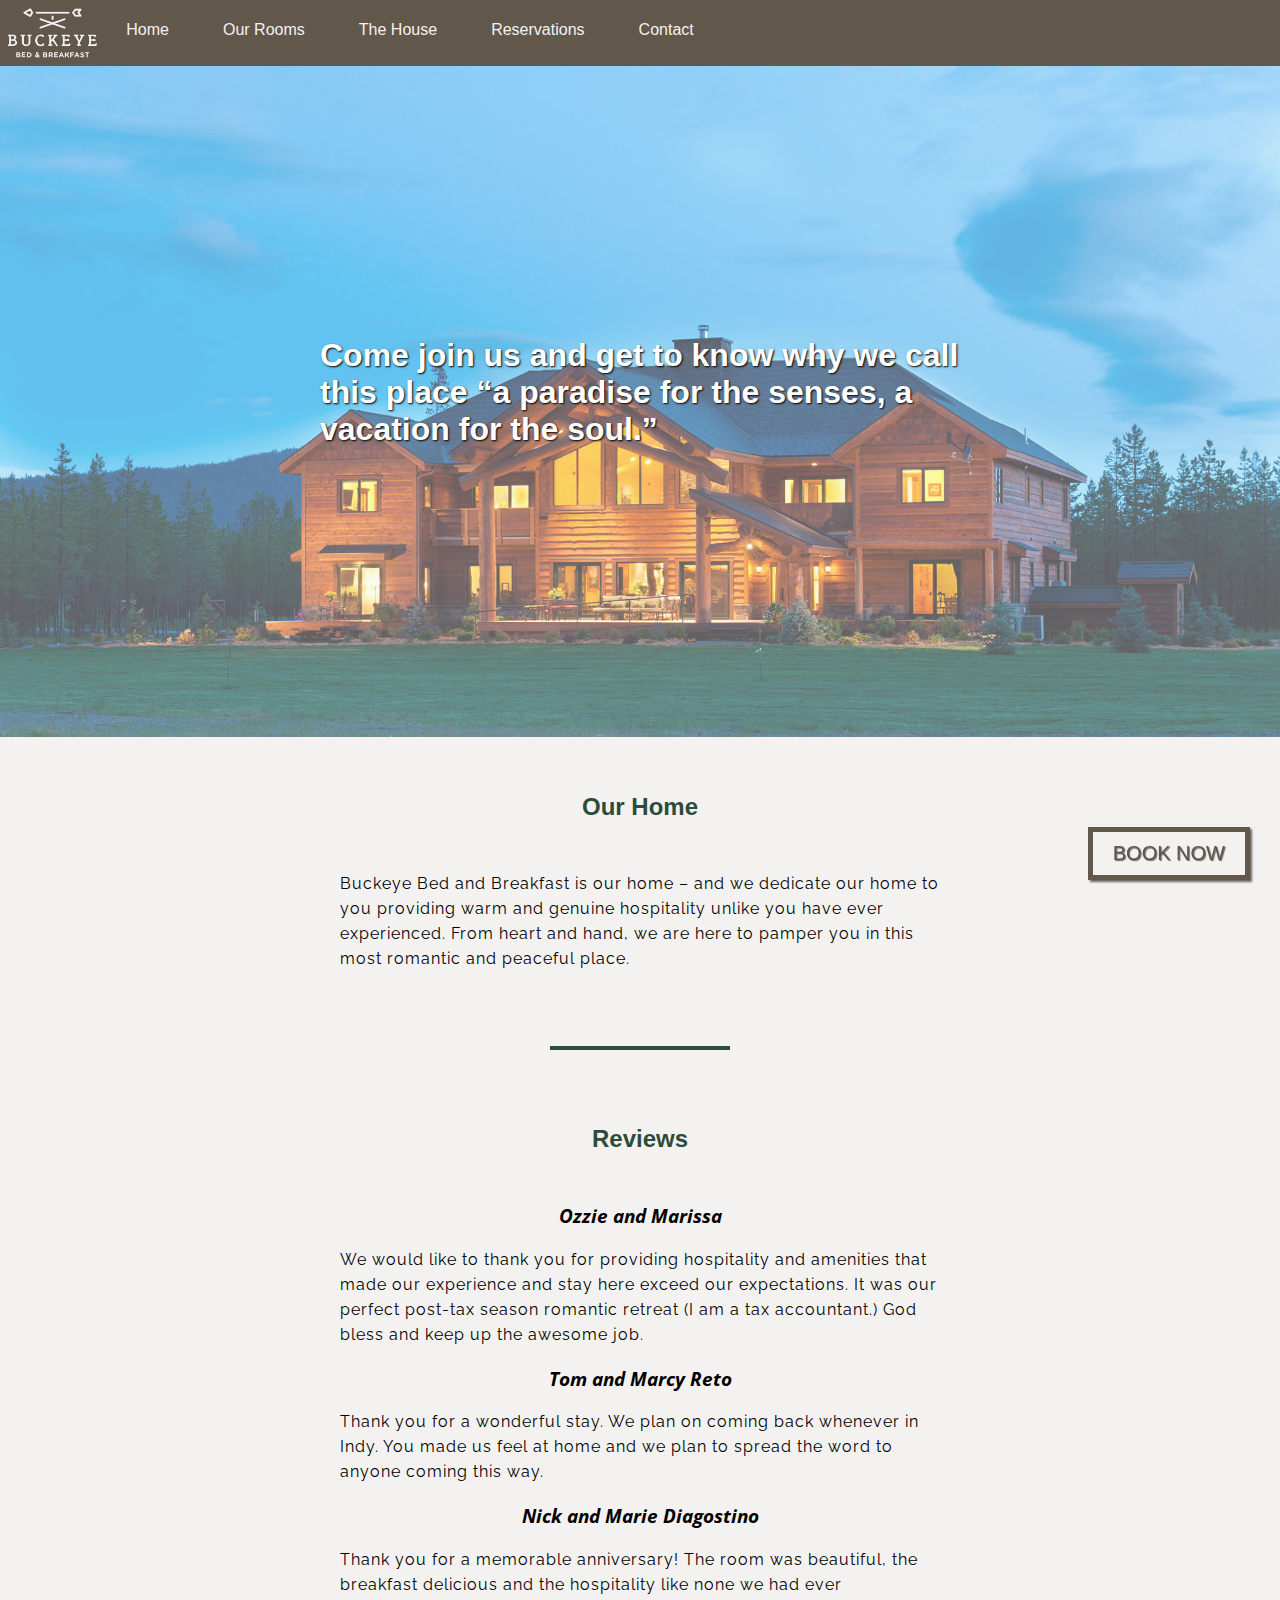
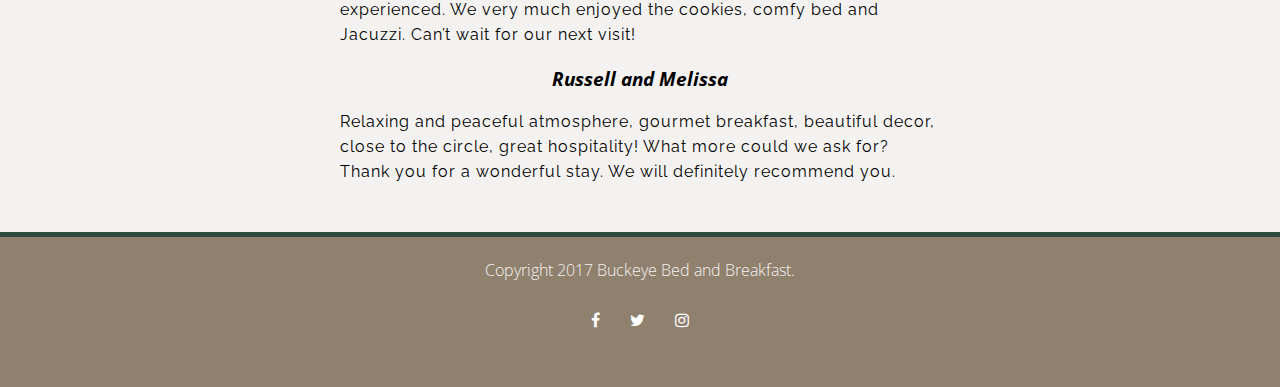
==== prototype/index.html @ a9c32c8f "Updated reservations and our rooms" ====
<!DOCTYPE html>
<html lang="en-us">
  <head>
    <meta charset="utf-8">
    <meta http-equiv="X-UA-Compatible" content="IE=edge">
    <meta name="viewport" content="width=device-width, initial-scale=1">
    <title>Home</title>
    <meta name="description" content="Page Description Goes Here">
    <link rel="stylesheet" href="https://cdnjs.cloudflare.com/ajax/libs/font-awesome/4.7.0/css/font-awesome.min.css">
    <link rel="apple-touch-icon" sizes="180x180" href="/apple-touch-icon.png">
    <link rel="icon" type="image/png" sizes="32x32" href="/favicon-32x32.png">
    <link rel="icon" type="image/png" sizes="16x16" href="/favicon-16x16.png">
    <link rel="manifest" href="/manifest.json">
    <link rel="mask-icon" href="/safari-pinned-tab.svg" color="#61574b">
    <meta name="theme-color" content="#ffffff">
  </head>
  <header>
    <a href="#menu" class="menu-link">
      <div class="menu-link__hamburger">
      <span></span>
      <span></span>
      <span></span>
      </div>
    </a>
    <img src = "img/buckeyelogo2.png" alt = "logo" class = "logo"/>
    <nav id="menu" role="navigation" class = "navbar">
      <ul class = "navul">
        <li class = "navli">
          <a href = "index.html" class = "link active-link">Home</a>
        </li>
        <li class = "navli">
          <a href = "ourrooms.html" class = "link active-link">Our Rooms</a>
        </li>
        <li class = "navli">
          <a href = "#thehouse" class = "link active-link">The House</a>
        </li>
        <li class = "navli">
          <a href = "reservations.html" class = "link active-link">Reservations</a>
        </li>
        <li class = "navli">
          <a href = "#contact" class = "link active-link">Contact</a>
        </li>
      </ul>
    </nav>
  </header>
  <body>
      <!-- Come Join -->
      <div class = "container">
        <img src = "img/house.jpg" alt = "Buckeye House" class = "buckeyehouse"/>
        <h1 class = "join-us">Come join us and get to know why we call this place “a paradise for the senses, a vacation for the soul.”</h1>
      </div>
      <main>
      <!-- Our Home -->
          <h2 class = "pheaders">Our Home</h2>
            <p class = "homepar">
              Buckeye Bed and Breakfast is our home – and we dedicate our home to you providing warm and genuine hospitality unlike you have ever experienced. From heart and hand, we are here to pamper you in this most romantic and peaceful place.
            </p>
          <hr class = "break-line"/>
      <!-- Reviews -->
          <h2 class = "pheaders reviewheader">Reviews</h2>
            <h3 class = "reviewname">Ozzie and Marissa </h3>
              <p>
                We would like to thank you for providing hospitality and amenities that made our experience and stay here exceed our expectations. It was our perfect post-tax season romantic retreat (I am a tax accountant.) God bless and keep up the awesome job.
              </p>
            <h3 class = "reviewname">Tom and Marcy Reto</h3>
              <p>
                Thank you for a wonderful stay. We plan on coming back whenever in Indy. You made us feel at home and we plan to spread the word to anyone coming this way.
              </p>
            <h3 class = "reviewname">Nick and Marie Diagostino</h3>
              <p>
                Thank you for a memorable anniversary! The room was beautiful, the breakfast delicious and the hospitality like none we had ever experienced. We very much enjoyed the cookies, comfy bed and Jacuzzi. Can’t wait for our next visit!
              </p>
            <h3 class = "reviewname">Russell and Melissa</h3>
              <p>
                Relaxing and peaceful atmosphere, gourmet breakfast, beautiful decor, close to the circle, great hospitality! What more could we ask for? Thank you for a wonderful stay. We will definitely recommend you.
              </p>
      </main>
      <footer>
        <h4 class="footer-text">Copyright 2017 Buckeye Bed and Breakfast.</h4>
        <div class="footer-social-icons">
          <ul class="social-icons">
            <li><a href="" class="social-icon"> <i class="fa fa-facebook"></i></a></li>
            <li><a href="" class="social-icon"> <i class="fa fa-twitter"></i></a></li>
            <li><a href="" class="social-icon"> <i class="fa fa-instagram"></i></a></li>
          </ul>
        </div>
      </footer>
      <!-- BOOK NOW -->
            <div>
              <a href ="reservations.html" class = "booknow">BOOK NOW</a>
            </div>
        <script src = "https://ajax.googleapis.com/ajax/libs/jquery/2.2.2/jquery.min.js"></script>
        <script src = "scripts.js"></script>
        <link href = "style.css" rel="stylesheet" type="text/css" media="screen" /> <!-- Add your stylesheet here, before the closing HTML tag -->
  </body>
</html>
---- prototype/style.css ----
@import url(https://fonts.googleapis.com/css?family=Lato);
@import url(https://cdnjs.cloudflare.com/ajax/libs/font-awesome/4.6.3/css/font-awesome.css);
@import url('https://fonts.googleapis.com/css?family=Open+Sans:300i,400,600i,700|PT+Sans:400,700|Raleway:300,400,700');

body {
  padding: 0;
  background-color: #F4F2F1;
  margin: 0 auto;
}

header {
  position: fixed;
  background-color: #61574B;
  width: 100%;
  display: flex;
  z-index: 100;
}

.container {
  position: relative;
}

main {
  max-width: 900px;
  margin: 0 auto;
  padding: 2em;
}

/*
div, section, main, aside, header, footer {
  border: 1px solid lightgray;
  padding: .5em;
  margin-bottom: 1em;
}
*/

.navul {
  overflow: hidden;
  left: 0;
  right: 0;
  top: 0;
  display: inline-block;
  text-align: center;
  font-family: 'PT+Sans:400', sans-serif;
}

nav {
  width: 100%;
  margin: 0 auto;
}

nav a {
  text-align: center;
}

.navli a {
  color: #F4F2F1;
  display: inline-block;
  text-align: center;
}

.navul a:hover:after {
  opacity: 1;
  width: 100%;
}

ul {
  display: inline;
}

a:link {
  text-decoration: none;
}

a:visited {
  text-decoration: none;
}

.buckeyehouse {
  max-width: 100%;
  opacity: .6;
}

.logo {
  max-width: 100px;
  height: 50px;
  vertical-align: middle;
  padding: .5em;
  float: left;
}

.join-us {
  font-family: 'PT+Sans:400', sans-serif;
  color: #ffffff;
  text-shadow: 1px 1px 2px #000000;
  position: absolute;
  top: 50%;
  left: 50%;
  transform: translate(-50%, -50%);
}

.break-line {
  border: 0;
  border-top: 4px solid #2C4C3B;
  width: 20%;
  margin-top: 75px;
  margin-bottom: 75px;
}

h1, h2 {
  font-family: 'PT+Sans:400', sans-serif;
  color: #2C4C3B;
}

.reviewheader {
  margin-bottom: 50px;
}

.homepar {
  margin-top: 50px;
}

h3 {
  font-family: 'Open Sans', sans-serif;
  font-style: italic;
}

p {
  font-family: 'Raleway';
  line-height: 25px;
  letter-spacing: 1px;
  margin-left: 150px;
  margin-right: 150px;
}

/* MOBILE MEDIA QUERIES */

@media screen and (min-width: 300px) and (max-width: 500px) {

  .room-image {
    max-width: 100%;
  }

  header {
    flex-wrap: wrap;
  }

  nav {
    width: 100%;
  }

}

@media screen and (min-width: 500px) and (max-width: 1280px) {

  .room-image {
    max-width: 500px;
  }

}

@media screen and (min-width: 650px) and (max-width: 800px) {

  .join-us {
    font-size: 1.7em;
  }

}

@media screen and (min-width: 500px) and (max-width: 650px) {

  .join-us {
    font-size: 1.4em;
  }

}

@media screen and (max-width: 499px) {

  .join-us {
    font-size: 1.2em;
    top: 55%;
  }

}

@media screen and (max-width: 450px) {

  .join-us {
    font-size: 1em;
    top: 55%;
  }

}

@media screen and (max-width: 600px) {
  .join-us {
    top: 55%;
  }
}

@media screen and (min-width: 650px) and (max-width: 799px) {

  .reviewheader {
    margin-top: 35px;
    margin-bottom: 35px;
  }

  .homepar {
    margin-top: 35px;
  }

  p {
    font-family: 'Raleway';
    line-height: 25px;
    letter-spacing: 1px;
    margin-left: 100px;
    margin-right: 100px;
    margin-bottom: 35px;
  }

}

@media screen and (min-width: 500px) and (max-width: 649px) {

  .reviewheader {
    margin-top: 35px;
    margin-bottom: 35px;
  }

  .homepar {
    margin-top: 35px;
  }

  p {
    font-family: 'Raleway';
    line-height: 25px;
    letter-spacing: 1px;
    margin-left: 50px;
    margin-right: 50px;
    margin-bottom: 35px;
  }

}

@media screen and (min-width: 375px) and (max-width: 499px) {

  .reviewheader {
    margin-top: 35px;
    margin-bottom: 35px;
  }

  .homepar {
    margin-top: 35px;
  }

  p {
    font-family: 'Raleway';
    line-height: 25px;
    letter-spacing: 1px;
    margin-left: 20px;
    margin-right: 20px;
    margin-bottom: 35px;
  }

}

@media screen and (min-width: 375px) and (max-width: 500px) {

  .buckeyehouse {
    margin-top: 20px;
    max-width: 100%;
    opacity: .6;
  }

}
/* END MOBILE MEDIA QUERIES */

/* DESKTOP MEDIA QUERIES */

@media screen and (min-width: 800px) {

  .link {
    display: inline-block;
    color: #61574B;
  }

  .link::after {
    content: '';
    display: block;
    width: 0;
    height: 2.7px;
    background: #F4F2F1;
    transition: width .3s;
  }

  .link:hover::after {
    width: 100%;
  }

}

@media screen and (min-width: 800px) and (max-width: 950px) {

  .reviewheader {
    margin-top: 40px;
    margin-bottom: 40px;
  }

  .homepar {
    margin-top: 40px;
  }

  p {
    font-family: 'Raleway';
    line-height: 25px;
    letter-spacing: 1px;
    margin-left: 125px;
    margin-right: 125px;
    margin-bottom: 40px;
  }

}

/* END DESKTOP MEDIA QUERIES */


/* CENTERING TEXT */

.pheaders {
  display: flex;
  justify-content: center;
  align-items: center;
}

.reviewname {
  display: flex;
  justify-content: center;
  align-items: center;
}

/* END CENTERING TEXT */

.roominfo {
  font-family: 'Raleway';
}

.room-title {
  font-family: 'PT+Sans:400', sans-serif;
  font-weight: bold;
}

.special-offers {
  font-family: 'PT+Sans:400', sans-serif;
  color: #2C4C3B;
  font-weight: bold;
  font-size: 22px;
}

.roomname {
  font-family: 'Open Sans', sans-serif;
}

/* Start of hamburger navigation CSS */
a.menu-link {
  float: right;
  display: block;
  padding: 1em;
  width: 125px;
}

/* Adds Code for Pure CSS Hamburger Button */

.menu-link__hamburger {
    margin: 0 auto;
    text-align: center;
    width: 33px;
    float: left;
    transform: translate(0,0);
    transition: transform 0.5s cubic-bezier(0.77,0.2,0.05,1.0);
}

.menu-link__label {
    float: left;
    padding-left: .75em;
}

a.menu-link span {
  display: block;
  height: 5px;
  margin-bottom: 5px;
  position: relative;
  background: #F4F2F1;
  border-radius: 3px; /* Adjust the rounding of the hamburger here */
  z-index: 1;
  transform-origin: 4px 0px;
  transition: transform 0.5s cubic-bezier(0.77,0.2,0.05,1.0),
              background 0.5s cubic-bezier(0.77,0.2,0.05,1.0),
              opacity 0.55s ease;
}

a.menu-link span:first-child {
  transform-origin: 0% 0%;
}


a.menu-link span:nth-child(3) {
  transform-origin: 0% 100%;
}

.menu-link.active .menu-link__hamburger {
    transform: translate(10px, 0);
}

.menu-link.active span {
  opacity: 1;
    background: black;
  transform: rotate(45deg) translate(-2px, -1px);
}

.menu-link.active span:nth-child(2) {
  opacity: 0;
  transform: rotate(0deg) scale(0.2, 0.2);
}

.menu-link.active span:nth-child(3){
  opacity: 1;
  transform: rotate(-45deg) translate(0, -1px);
}

nav[role=navigation] {
            clear: both;
            -webkit-transition: all 0.3s ease-out;
            -moz-transition: all 0.3s ease-out;
            -ms-transition: all 0.3s ease-out;
            -o-transition: all 0.3s ease-out;
            transition: all 0.3s ease-out;
        }
        .js nav[role=navigation] {
            overflow: hidden;
            max-height: 0;
        }
        nav[role=navigation].active {
            max-height: 15em;
        }
        nav[role=navigation] ul {
            margin: 0;
            padding: 0;
        }
        nav[role=navigation] li a {
            display: block;
            margin: 1.3em;
        }

        @media screen and (min-width:800px) {
            a.menu-link {
               display: none;
            }
            .js nav[role=navigation] {
                max-height: none;
            }
            nav[role=navigation] ul {
                margin: 0 0 0 -0.25em;
                border: 0;
            }

            nav[role=navigation]  li {
                display: inline-block;
                margin: 0 0.25em;
            }

        }
/* End of hamburger navigation CSS */

/* FOOTER */

footer {
  background-color: #90816F;
  height: 150px;
  border-top: 5px solid #2C4C3B;
  width: 100%;
  position: absolute;
  overflow: hidden;
  left: 0;
  right: 0;
}

.footer-text {
  font-family: 'Open Sans', sans-serif;
  font-weight: 300;
  color: #F4F2F1;
  text-align: center;
}

ul {
    padding: 0;
    list-style: none;
}
.footer-social-icons {
    width: 350px;
    display:block;
    margin: 0 auto;
    text-align: center;
}
.social-icon {
    color: #fff;
}
ul.social-icons {
    margin-top: 10px;
}
.social-icons li {
    vertical-align: top;
    display: inline;
    height: 100px;
}
.social-icons a {
    color: #fff;
    text-decoration: none;
}
.fa-facebook {
    padding:10px 14px;
    -o-transition:.5s;
    -ms-transition:.5s;
    -moz-transition:.5s;
    -webkit-transition:.5s;
    transition: .5s;
    background-color: #90816F;
}
.fa-facebook:hover {
    background-color: #3d5b99;
}
.fa-twitter {
    padding:10px 12px;
    -o-transition:.5s;
    -ms-transition:.5s;
    -moz-transition:.5s;
    -webkit-transition:.5s;
    transition: .5s;
    background-color: #90816F;
}
.fa-twitter:hover {
    background-color: #00aced;
}

.fa-instagram {
    padding:10px 14px;
    -o-transition:.5s;
    -ms-transition:.5s;
    -moz-transition:.5s;
    -webkit-transition:.5s;
    transition: .5s;
    background-color: #90816F;
}
.fa-instagram:hover {
    background-color: #125688;
}

/* BOOK NOW BUTTON */

.booknow {

  position: fixed;
  bottom: 20px;
  right: 30px;
  text-shadow: 1px 1px 1px #666666;
  font-family: 'Gill Sans', sans-serif;
  color: #61574B;
  font-size: 20px;
  background-color: #F4F2F1;
  padding: 10px 20px 10px 20px;
  border: solid #61574B 5px;
  text-decoration: none;
  -webkit-box-shadow: 2px 2px 2px #666;
  box-shadow: 2px 2px 2px #666;

}

.booknow:focus {
  outline: none;
}

.booknow:hover {
  text-decoration: none;
  color: #F4F2F1;
  background-color: #90816F;
  border: solid #2C4C3B 5px;
  transition: all 0.3s ease 0s;
}

@media screen and (max-width: 500px) {

  .booknow {
    bottom: 10px;
    right: 20px;
    text-shadow: .5 .5 .5 #666666;
    font-size: 14px;
    padding: 5px 10px 5px 10px;
    border: solid #61574B 3px;
  }

  .booknow:hover {
    border: solid #2C4C3B 3px;
  }

}

@media screen and (min-width: 500px) and (max-width: 800px) {

  .booknow {
    bottom: 15px;
    right: 25px;
    text-shadow: .75 .75 .75 #666666;
    font-size: 18px;
    padding: 7.5px 15px 7.5px 15px;
    border: solid #61574B 4px;
  }

  .booknow:hover {
    border: solid #2C4C3B 4px;
  }

}

/* OUR ROOMS BOOK NOW */

.room-booknow {
  background-color: #90816F;
  font-family: 'Gill Sans', sans-serif;
  color: #F4F2F1;
  padding: .6em 1.5em;
  margin-left: 150px;
  margin-right: 150px;
}

.room-booknow:hover {
  background-color: #2C4C3B;
  transition: all 0.3s ease 0s;
  text-decoration: none;
  -webkit-transform: scale(1.1);
  -ms-transform: scale(1.1);
  transform: scale(1.1);
}

.room-booknow:focus {
  outline: none;
}

/* OUR ROOMS */

.base--h1 {
  margin-top: 2.6em;
}

.room-image {
  padding-top: 100px;
  top: 50%;
  left: 50%;
  /* bring your own prefixes */
  transform: translate(12.5%, -10%);
}

.tab-list {
  background: #90816F;
  padding: 0;
  margin: 0;
}

.tab-item {
  display: block;
}

.tab-item[data-tab-active] {
  background: #90816F;
  -webkit-transition: all 150ms cubic-bezier(0.42, 0, 1, 1);
  transition: all 150ms cubic-bezier(0.42, 0, 1, 1);
}

.tab-link {
  color: #F4F2F1;
  display: block;
  padding: 1rem 2rem;
  position: relative;
  text-decoration: none;
  -webkit-transition: all 150ms cubic-bezier(0.42, 0, 1, 1);
  transition: all 150ms cubic-bezier(0.42, 0, 1, 1);
}

.tab-link:focus {
  outline: none;
}

.tab-panel {
  background: #F4F2F1;
  padding: 1rem;
}

.tab-panel h2 {
  margin-top: 0;
}

.tab-panel[aria-hidden="true"] {
  display: none;
}

@media screen and (min-width: 800px) {
  .tab-item {
    display: inline-block;
  }

  .tab-link {
    display: inline-block;
  }

  .tab-link[data-tab-active]:after {
    content: '';
    display: inline-block;
    margin: auto;
    position: absolute;
    bottom: -9px;
    left: 0;
    right: 0;
    width: 0;
    height: 0;
    border-left: 10px solid transparent;
    border-right: 10px solid transparent;
    border-top: 10px solid #90816F;
  }
}

/* RESERVATIONS */

/* If you're using images in your slider, add this CSS to ensure they take up 100% of the available area */

.carousel-cell {
    width: 100%;
}

.carousel-cell img {
    width: 100%;
    height: auto;
}

/* Ensures that Flickity waits until CSS has loaded to calculate the height of the cells */
.carousel {
  margin-top: 2.6em;
}

.carousel:after {
  content: 'flickity';
  display: none; /* hide :after */
}

.caption {
  background: #F4F2F1;
  margin: 0;
  padding: 10px;
  text-align: center;
}

/* big buttons, no circle */
.flickity-prev-next-button {
  width: 100px;
  height: 100px;
  background: transparent;
}
.flickity-prev-next-button:hover {
  background: transparent;
}
/* arrow color */
.flickity-prev-next-button .arrow {
  fill: white;
}
.flickity-prev-next-button.no-svg {
  color: white;
}
/* hide disabled button */
.flickity-prev-next-button:disabled {
  display: none;
}

.flickity-page-dots .dot {
  background: #61574B !important;
}





/* Calendar Code below. Code is not my own. Created by Francesco Novy. */
/*!
 * PikadayResponsive
 * A responsive datepicker built on top of Pikaday. It shows the native datepicker on mobile devices and a nice JS-picker on desktop.
 *
 * @author: Francesco Novy
 * @licence: MIT <https://www.opensource.org/licenses/mit-license.php>
 * @link https://github.com/mydea/PikadayResponsive
 * @copyright: (c) 2016
 * @version: 0.6.7
 */
/*!
 * Pikaday
 * Copyright © 2014 David Bushell | BSD & MIT license | http://dbushell.com/
 */

.pika-single {
    z-index: 9999;
    display: block;
    position: relative;
    color: #333;
    background: #fff;
    border: 1px solid #ccc;
    border-bottom-color: #bbb;
    font-family: "Helvetica Neue", Helvetica, Arial, sans-serif;
}

/*
clear child float (pika-lendar), using the famous micro clearfix hack
http://nicolasgallagher.com/micro-clearfix-hack/
*/
.pika-single:before,
.pika-single:after {
    content: " ";
    display: table;
}
.pika-single:after { clear: both }
.pika-single { *zoom: 1 }

.pika-single.is-hidden {
    display: none;
}

.pika-single.is-bound {
    position: absolute;
    box-shadow: 0 5px 15px -5px rgba(0,0,0,.5);
}

.pika-lendar {
    float: left;
    width: 240px;
    margin: 8px;
}

.pika-title {
    position: relative;
    text-align: center;
}

.pika-label {
    display: inline-block;
    *display: inline;
    position: relative;
    z-index: 9999;
    overflow: hidden;
    margin: 0;
    padding: 5px 3px;
    font-size: 14px;
    line-height: 20px;
    font-weight: bold;
    background-color: #fff;
}
.pika-title select {
    cursor: pointer;
    position: absolute;
    z-index: 9998;
    margin: 0;
    left: 0;
    top: 5px;
    filter: alpha(opacity=0);
    opacity: 0;
}

.pika-prev,
.pika-next {
    display: block;
    cursor: pointer;
    position: relative;
    outline: none;
    border: 0;
    padding: 0;
    width: 20px;
    height: 30px;
    /* hide text using text-indent trick, using width value (it's enough) */
    text-indent: 20px;
    white-space: nowrap;
    overflow: hidden;
    background-color: transparent;
    background-position: center center;
    background-repeat: no-repeat;
    background-size: 75% 75%;
    opacity: .5;
    *position: absolute;
    *top: 0;
}

.pika-prev:hover,
.pika-next:hover {
    opacity: 1;
}

.pika-prev,
.is-rtl .pika-next {
    float: left;
    background-image: url('[data-uri]');
    *left: 0;
}

.pika-next,
.is-rtl .pika-prev {
    float: right;
    background-image: url('[data-uri]');
    *right: 0;
}

.pika-prev.is-disabled,
.pika-next.is-disabled {
    cursor: default;
    opacity: .2;
}

.pika-select {
    display: inline-block;
    *display: inline;
}

.pika-table {
    width: 100%;
    border-collapse: collapse;
    border-spacing: 0;
    border: 0;
}

.pika-table th,
.pika-table td {
    width: 14.285714285714286%;
    padding: 0;
}

.pika-table th {
    color: #999;
    font-size: 12px;
    line-height: 25px;
    font-weight: bold;
    text-align: center;
}

.pika-button {
    cursor: pointer;
    display: block;
    box-sizing: border-box;
    -moz-box-sizing: border-box;
    outline: none;
    border: 0;
    margin: 0;
    width: 100%;
    padding: 5px;
    color: #666;
    font-size: 12px;
    line-height: 15px;
    text-align: right;
    background: #f5f5f5;
}

.pika-week {
    font-size: 11px;
    color: #999;
}

.is-today .pika-button {
    color: #33aaff;
    font-weight: bold;
}

.is-selected .pika-button {
    color: #fff;
    font-weight: bold;
    background: #33aaff;
    box-shadow: inset 0 1px 3px #178fe5;
    border-radius: 3px;
}

.is-inrange .pika-button {
    background: #D5E9F7;
}

.is-startrange .pika-button {
    color: #fff;
    background: #6CB31D;
    box-shadow: none;
    border-radius: 3px;
}

.is-endrange .pika-button {
    color: #fff;
    background: #33aaff;
    box-shadow: none;
    border-radius: 3px;
}

.is-disabled .pika-button {
    pointer-events: none;
    cursor: default;
    color: #999;
    opacity: .3;
}

.pika-button:hover {
    color: #fff;
    background: #90816F;
    box-shadow: none;
    border-radius: 3px;
}

/* styling for abbr */
.pika-table abbr {
    border-bottom: none;
    cursor: help;
}


/*!
 * PikadayResponsive
 * A responsive datepicker built on top of Pikaday. It shows the native datepicker on mobile devices and a nice JS-picker on desktop.
 *
 * @author: Francesco Novy
 * @licence: MIT <https://www.opensource.org/licenses/mit-license.php>
 * @link https://github.com/mydea/PikadayResponsive
 * @copyright: (c) 2016
 * @version: 0.6.7
 */


.pikaday__container {
  display: inline-block;
  position: relative;
}

/* Height and width has to be equal! */
.pikaday__display, .pikaday__invisible {
  width: 100%;
}

.pikaday__display--native {
  pointer-events: none;
  cursor: pointer;
}

.pikaday__display.is-invalid {
  background: rgba(255, 0, 0, 0.05);
}

.pikaday__invisible {
  opacity: 0;
  color: transparent;
  background: transparent;
  border: none;
  box-shadow: none;
  position: absolute;
  display: block;
  left: 0;
  top: 0;
  height: 100%;
  width: 100%;
}
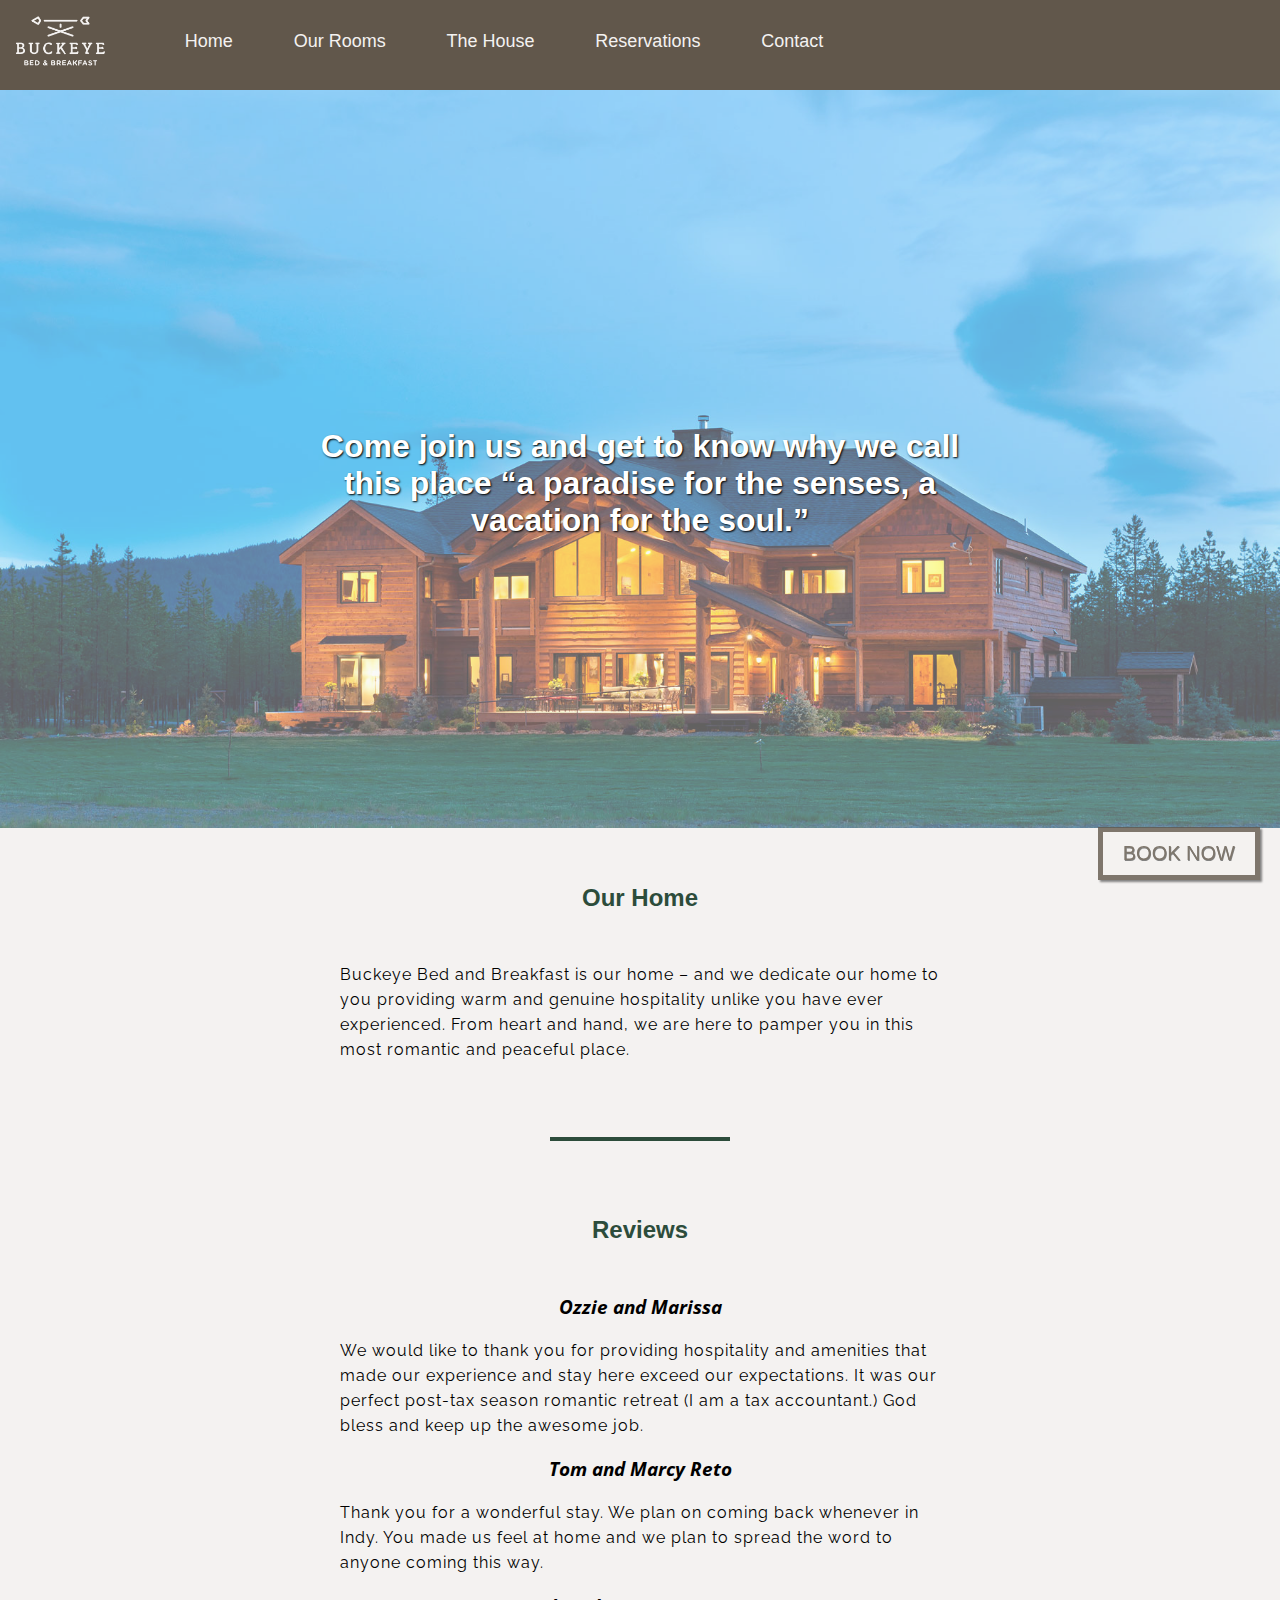
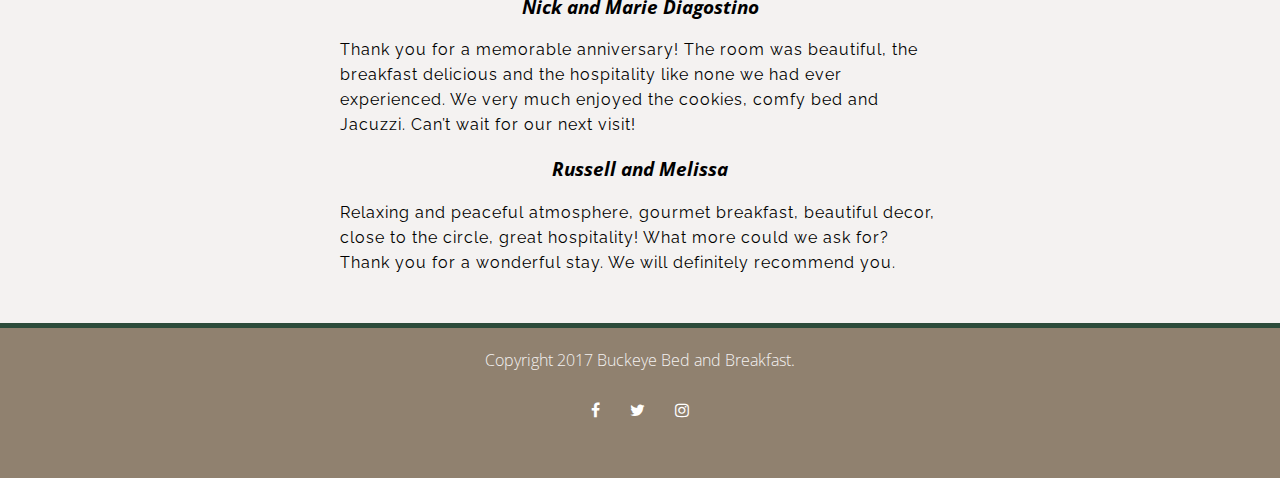
==== commit f71b06e2: "Added accessibility css styles" ====
--- a/prototype/index.html
+++ b/prototype/index.html
@@ -1,5 +1,5 @@
 <!DOCTYPE html>
-<html lang="en-us">
+<html lang="en">
   <head>
     <meta charset="utf-8">
     <meta http-equiv="X-UA-Compatible" content="IE=edge">
@@ -14,7 +14,8 @@
     <link rel="mask-icon" href="/safari-pinned-tab.svg" color="#61574b">
     <meta name="theme-color" content="#ffffff">
   </head>
-  <header>
+  <header role = "banner">
+    <a id="skip-to-content" href="#content">skip to main content</a>
     <a href="#menu" class="menu-link">
       <div class="menu-link__hamburger">
       <span></span>
@@ -49,7 +50,7 @@
         <img src = "img/house.jpg" alt = "Buckeye House" class = "buckeyehouse"/>
         <h1 class = "join-us">Come join us and get to know why we call this place “a paradise for the senses, a vacation for the soul.”</h1>
       </div>
-      <main>
+      <main role = "main">
       <!-- Our Home -->
           <h2 class = "pheaders">Our Home</h2>
             <p class = "homepar">
@@ -75,7 +76,7 @@
                 Relaxing and peaceful atmosphere, gourmet breakfast, beautiful decor, close to the circle, great hospitality! What more could we ask for? Thank you for a wonderful stay. We will definitely recommend you.
               </p>
       </main>
-      <footer>
+      <footer role="contentinfo">
         <h4 class="footer-text">Copyright 2017 Buckeye Bed and Breakfast.</h4>
         <div class="footer-social-icons">
           <ul class="social-icons">
--- a/prototype/style.css
+++ b/prototype/style.css
@@ -9,12 +9,30 @@
 }
 
 header {
-  position: fixed;
   background-color: #61574B;
-  width: 100%;
   display: flex;
   z-index: 100;
-}
+  padding: .5em;
+}
+
+/* Skip to main content for accessibility */
+
+#skip-to-content {
+  padding: 1em;
+  position: absolute;
+  top: -40px;
+  left: 1em;
+  z-index: 1000;
+  color: white;
+}
+
+#skip-to-content:focus {
+  position: absolute;
+  top: 0;
+  background: #222;
+}
+
+/* End of skip to main content */
 
 .container {
   position: relative;
@@ -42,11 +60,13 @@
   display: inline-block;
   text-align: center;
   font-family: 'PT+Sans:400', sans-serif;
+  font-size: 18px;
 }
 
 nav {
   width: 100%;
   margin: 0 auto;
+  margin-left: 3em;
 }
 
 nav a {
@@ -59,7 +79,8 @@
   text-align: center;
 }
 
-.navul a:hover:after {
+.navul a:hover:after,
+.navul a:focus:after {
   opacity: 1;
   width: 100%;
 }
@@ -74,6 +95,10 @@
 
 a:visited {
   text-decoration: none;
+}
+
+.pets {
+  text-decoration: underline !important;
 }
 
 .buckeyehouse {
@@ -84,9 +109,7 @@
 .logo {
   max-width: 100px;
   height: 50px;
-  vertical-align: middle;
   padding: .5em;
-  float: left;
 }
 
 .join-us {
@@ -110,6 +133,16 @@
 h1, h2 {
   font-family: 'PT+Sans:400', sans-serif;
   color: #2C4C3B;
+  text-align: center;
+}
+
+h1 {
+  padding-top: 50px;
+  padding-bottom: 50px;
+}
+
+h2 {
+  margin-bottom: 50px;
 }
 
 .reviewheader {
@@ -123,6 +156,7 @@
 h3 {
   font-family: 'Open Sans', sans-serif;
   font-style: italic;
+  text-align: center;
 }
 
 p {
@@ -131,6 +165,7 @@
   letter-spacing: 1px;
   margin-left: 150px;
   margin-right: 150px;
+  text-align: left;
 }
 
 /* MOBILE MEDIA QUERIES */
@@ -143,6 +178,7 @@
 
   header {
     flex-wrap: wrap;
+    width: 100%;
   }
 
   nav {
@@ -219,6 +255,14 @@
     margin-bottom: 35px;
   }
 
+  .roominfo {
+    font-family: 'Raleway';
+    line-height: 25px;
+    letter-spacing: 1px;
+    margin-left: 100px;
+    margin-right: 100px;
+  }
+
 }
 
 @media screen and (min-width: 500px) and (max-width: 649px) {
@@ -241,6 +285,14 @@
     margin-bottom: 35px;
   }
 
+  .roominfo {
+    font-family: 'Raleway';
+    line-height: 25px;
+    letter-spacing: 1px;
+    margin-left: 50px;
+    margin-right: 50px;
+  }
+
 }
 
 @media screen and (min-width: 375px) and (max-width: 499px) {
@@ -263,6 +315,14 @@
     margin-bottom: 35px;
   }
 
+  .roominfo {
+    font-family: 'Raleway';
+    line-height: 25px;
+    letter-spacing: 1px;
+    margin-left: 20px;
+    margin-right: 20px;
+  }
+
 }
 
 @media screen and (min-width: 375px) and (max-width: 500px) {
@@ -294,7 +354,8 @@
     transition: width .3s;
   }
 
-  .link:hover::after {
+  .link:hover::after,
+  .link:focus::after {
     width: 100%;
   }
 
@@ -320,6 +381,14 @@
     margin-bottom: 40px;
   }
 
+  .roominfo {
+    font-family: 'Raleway';
+    line-height: 25px;
+    letter-spacing: 1px;
+    margin-left: 125px;
+    margin-right: 125px;
+  }
+
 }
 
 /* END DESKTOP MEDIA QUERIES */
@@ -343,6 +412,11 @@
 
 .roominfo {
   font-family: 'Raleway';
+  line-height: 25px;
+  letter-spacing: 1px;
+  margin-left: 150px;
+  margin-right: 150px;
+  list-style-type: square;
 }
 
 .room-title {
@@ -363,10 +437,9 @@
 
 /* Start of hamburger navigation CSS */
 a.menu-link {
-  float: right;
-  display: block;
   padding: 1em;
-  width: 125px;
+  position: absolute;
+  right: 0;
 }
 
 /* Adds Code for Pure CSS Hamburger Button */
@@ -526,7 +599,7 @@
     transition: .5s;
     background-color: #90816F;
 }
-.fa-facebook:hover {
+.fa-facebook:hover, .fa-facebook:focus {
     background-color: #3d5b99;
 }
 .fa-twitter {
@@ -538,7 +611,7 @@
     transition: .5s;
     background-color: #90816F;
 }
-.fa-twitter:hover {
+.fa-twitter:hover, .fa-twitter:focus {
     background-color: #00aced;
 }
 
@@ -551,18 +624,17 @@
     transition: .5s;
     background-color: #90816F;
 }
-.fa-instagram:hover {
+.fa-instagram:hover, .fa-instagram:focus {
     background-color: #125688;
 }
 
 /* BOOK NOW BUTTON */
 
 .booknow {
-
   position: fixed;
   bottom: 20px;
-  right: 30px;
-  text-shadow: 1px 1px 1px #666666;
+  right: 20px;
+  text-shadow: .5px .5px .5px #666666;
   font-family: 'Gill Sans', sans-serif;
   color: #61574B;
   font-size: 20px;
@@ -572,14 +644,14 @@
   text-decoration: none;
   -webkit-box-shadow: 2px 2px 2px #666;
   box-shadow: 2px 2px 2px #666;
-
+  opacity: .8;
 }
 
 .booknow:focus {
   outline: none;
 }
 
-.booknow:hover {
+.booknow:hover, .booknow:focus{
   text-decoration: none;
   color: #F4F2F1;
   background-color: #90816F;
@@ -591,14 +663,14 @@
 
   .booknow {
     bottom: 10px;
-    right: 20px;
+    right: 10px;
     text-shadow: .5 .5 .5 #666666;
     font-size: 14px;
     padding: 5px 10px 5px 10px;
     border: solid #61574B 3px;
   }
 
-  .booknow:hover {
+  .booknow:hover, .booknow:focus {
     border: solid #2C4C3B 3px;
   }
 
@@ -608,14 +680,14 @@
 
   .booknow {
     bottom: 15px;
-    right: 25px;
+    right: 15px;
     text-shadow: .75 .75 .75 #666666;
     font-size: 18px;
     padding: 7.5px 15px 7.5px 15px;
     border: solid #61574B 4px;
   }
 
-  .booknow:hover {
+  .booknow:hover, .booknow:focus {
     border: solid #2C4C3B 4px;
   }
 
@@ -625,15 +697,15 @@
 
 .room-booknow {
   background-color: #90816F;
+  opacity: .9;
   font-family: 'Gill Sans', sans-serif;
   color: #F4F2F1;
   padding: .6em 1.5em;
-  margin-left: 150px;
-  margin-right: 150px;
-}
-
-.room-booknow:hover {
+}
+
+.room-booknow:hover, .booknow:focus {
   background-color: #2C4C3B;
+  opacity: .9;
   transition: all 0.3s ease 0s;
   text-decoration: none;
   -webkit-transform: scale(1.1);
@@ -647,22 +719,20 @@
 
 /* OUR ROOMS */
 
-.base--h1 {
-  margin-top: 2.6em;
-}
-
 .room-image {
-  padding-top: 100px;
+  max-width: 100%;
   top: 50%;
   left: 50%;
-  /* bring your own prefixes */
-  transform: translate(12.5%, -10%);
+}
+
+.js-tab-widget {
+  text-align: center;
 }
 
 .tab-list {
+  display: block;
   background: #90816F;
   padding: 0;
-  margin: 0;
 }
 
 .tab-item {
@@ -691,7 +761,6 @@
 
 .tab-panel {
   background: #F4F2F1;
-  padding: 1rem;
 }
 
 .tab-panel h2 {
@@ -741,9 +810,11 @@
 }
 
 /* Ensures that Flickity waits until CSS has loaded to calculate the height of the cells */
+/*
 .carousel {
   margin-top: 2.6em;
 }
+*/
 
 .carousel:after {
   content: 'flickity';
@@ -782,7 +853,77 @@
   background: #61574B !important;
 }
 
-
+form {
+  display: block;
+  flex-direction: row;
+  flex-wrap: wrap;
+  background: #F4F2F1;
+  padding: 1em;
+}
+
+select {
+  background: #90816F;
+  padding: 15px 50px 15px 15px;
+  color: #F4F2F1;
+  line-height: 1;
+  border: none;
+  border-radius: 0;
+  height: 46px;
+  outline: 0 !important;
+  appearance: none;
+  -moz-appearance: none;
+  /* -webkit-appearance: none; */
+  cursor: pointer;
+}
+
+select::-ms-expand {
+  display: none;
+}
+
+.form-label {
+  font-family: "Gill Sans", sans-serif;
+  color: black;
+  display: block;
+  margin-bottom: 10px;
+}
+
+.form-text {
+  padding: 10px 20px;
+  border-radius: 3px;
+  border: 2px solid #61574B;
+  font-size: 14px;
+  margin-bottom: 10px;
+}
+
+.form-text:focus {
+  outline: 0;
+}
+
+.calendar {
+
+}
+
+.submit-btn {
+  background-color: #90816F;
+  font-family: 'Gill Sans', sans-serif;
+  color: #F4F2F1;
+  padding: 15px 70px;
+  text-align: center;
+  border-radius: 30px;
+  border: none;
+  font-size: 16px;
+  text-decoration: none;
+  cursor: pointer;
+}
+
+.submit-btn:hover, .submit-btn:focus {
+  background-color: #61574B;
+  transition: all 0.3s ease 0s;
+}
+
+.submit-btn:focus {
+  outline: 0;
+}
 
 
 
@@ -893,7 +1034,9 @@
 }
 
 .pika-prev:hover,
-.pika-next:hover {
+.pika-next:hover,
+.pika-prev:focus,
+.pika-next:focus {
     opacity: 1;
 }
 
@@ -1003,7 +1146,7 @@
     opacity: .3;
 }
 
-.pika-button:hover {
+.pika-button:hover, .pika-button:focus {
     color: #fff;
     background: #90816F;
     box-shadow: none;
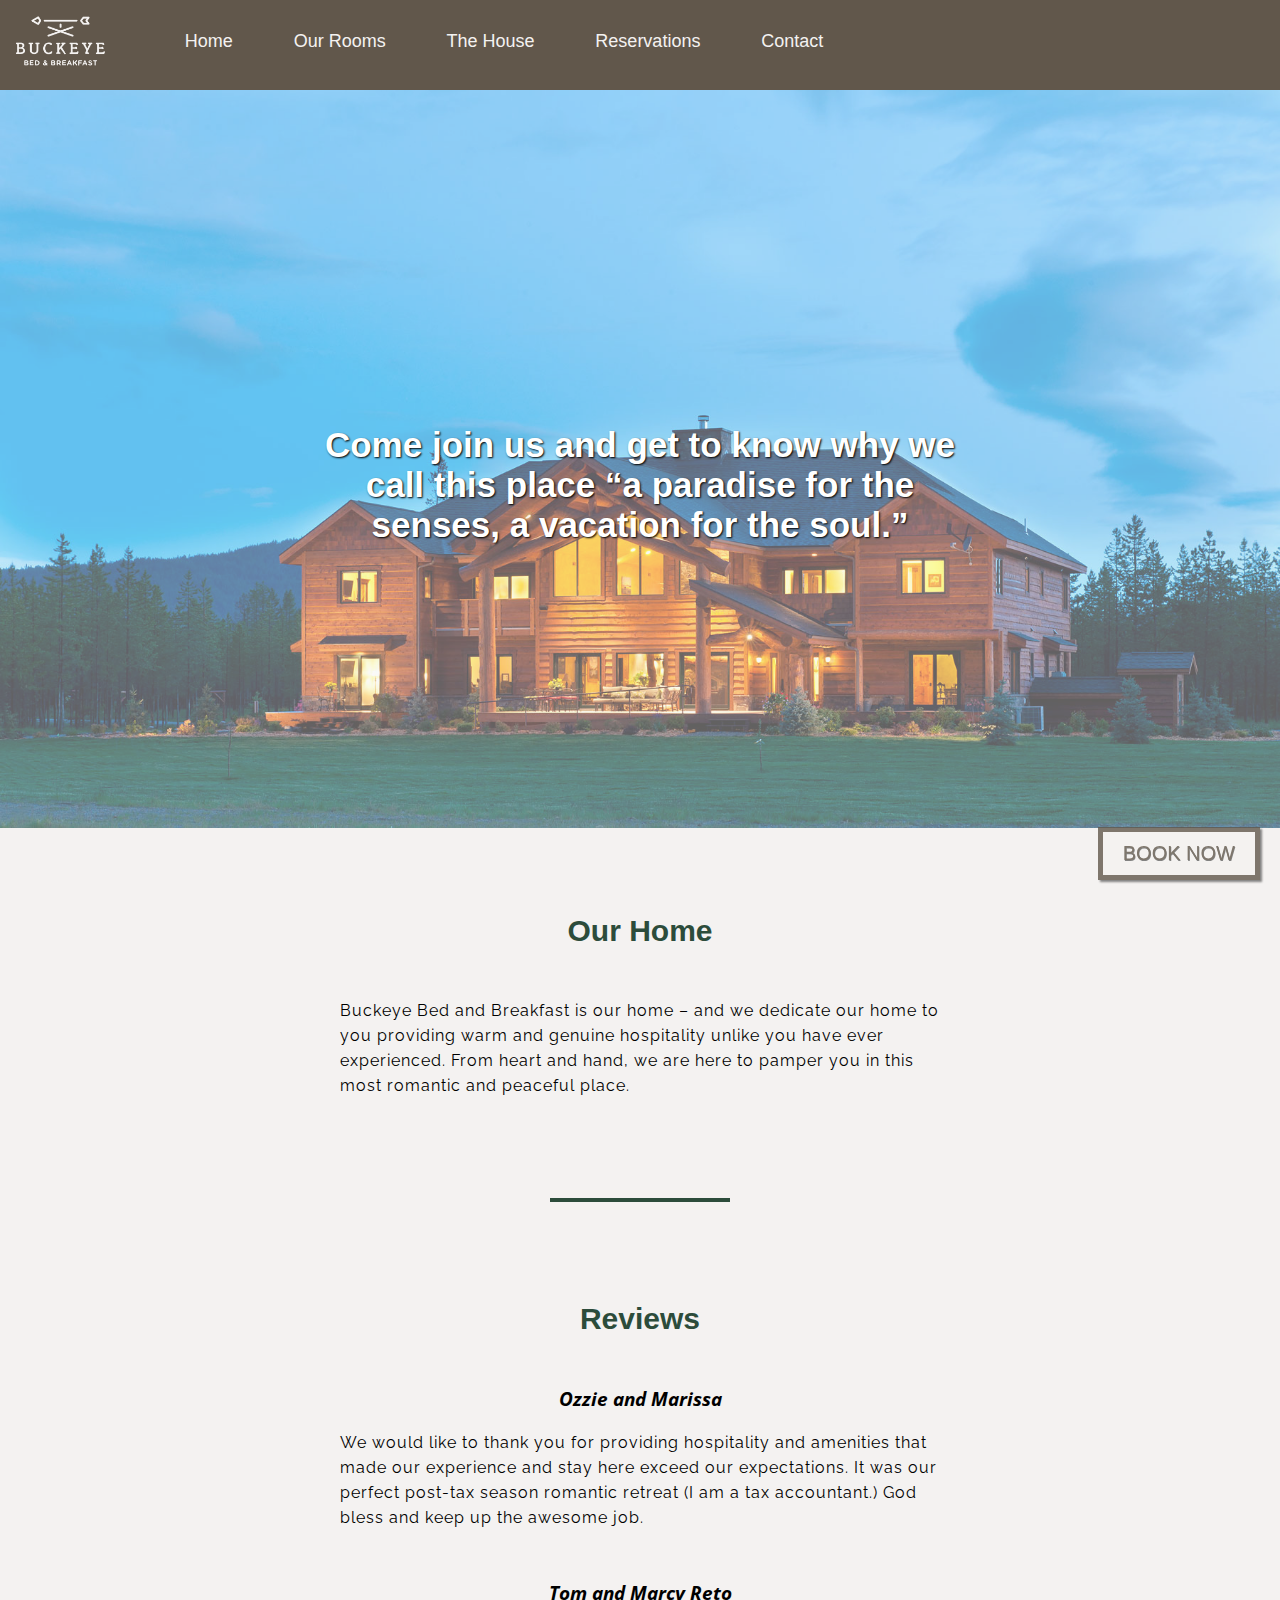
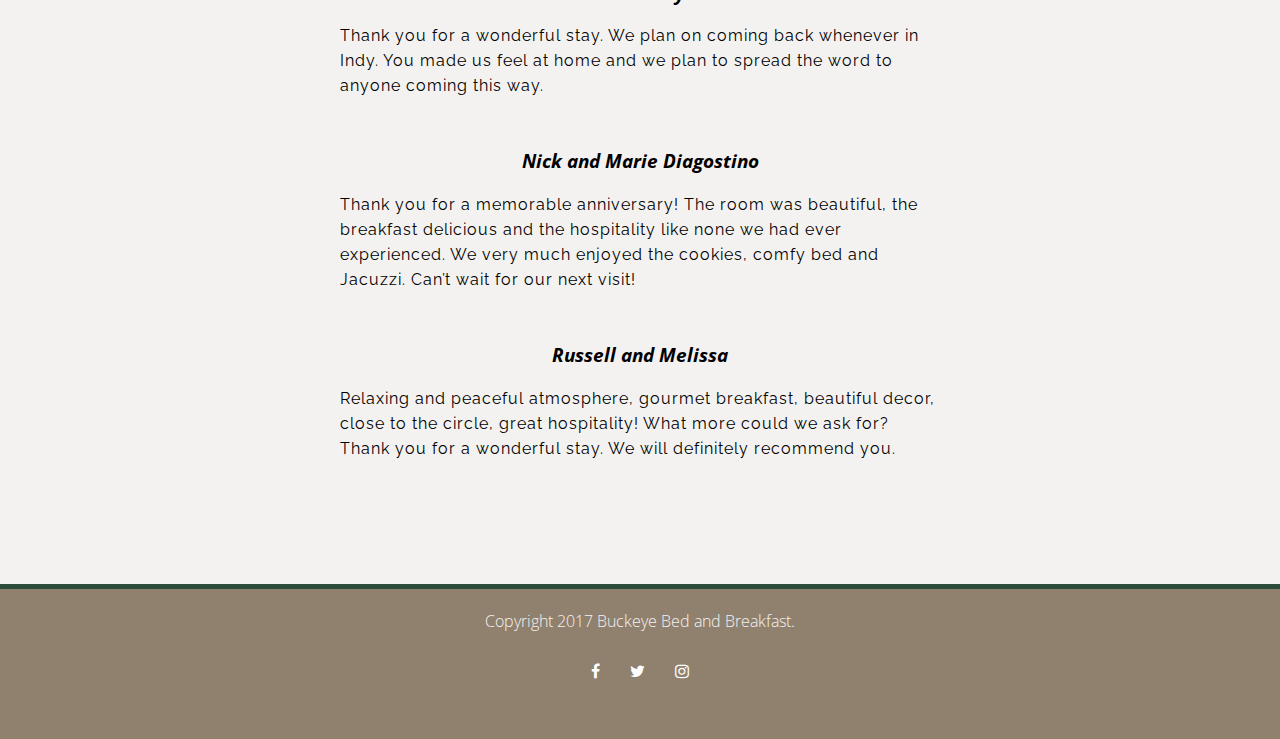
==== commit 086f4229: "changed css" ====
--- a/prototype/index.html
+++ b/prototype/index.html
@@ -76,6 +76,7 @@
                 Relaxing and peaceful atmosphere, gourmet breakfast, beautiful decor, close to the circle, great hospitality! What more could we ask for? Thank you for a wonderful stay. We will definitely recommend you.
               </p>
       </main>
+      <a href="#" class="go-top">Go Top</a>
       <footer role="contentinfo">
         <h4 class="footer-text">Copyright 2017 Buckeye Bed and Breakfast.</h4>
         <div class="footer-social-icons">
--- a/prototype/style.css
+++ b/prototype/style.css
@@ -33,6 +33,27 @@
 }
 
 /* End of skip to main content */
+
+/* Back to top button */
+
+.go-top {
+  font-family: Raleway, sans-serif;
+	position: fixed;
+	bottom: 2em;
+	left: 2em;
+	text-decoration: none;
+	color: white;
+	background-color: rgba(0, 0, 0, 0.3);
+	font-size: 12px;
+	padding: 1em;
+	display: none;
+}
+
+.go-top:hover {
+	background-color: rgba(0, 0, 0, 0.6);
+}
+
+/* End back to top button */
 
 .container {
   position: relative;
@@ -126,8 +147,8 @@
   border: 0;
   border-top: 4px solid #2C4C3B;
   width: 20%;
-  margin-top: 75px;
-  margin-bottom: 75px;
+  margin-top: 100px;
+  margin-bottom: 100px;
 }
 
 h1, h2 {
@@ -139,10 +160,13 @@
 h1 {
   padding-top: 50px;
   padding-bottom: 50px;
+  font-size: 35px;
 }
 
 h2 {
   margin-bottom: 50px;
+  margin-top: 50px;
+  font-size: 30px;
 }
 
 .reviewheader {
@@ -157,6 +181,7 @@
   font-family: 'Open Sans', sans-serif;
   font-style: italic;
   text-align: center;
+  margin-top: 50px;
 }
 
 p {
@@ -179,6 +204,7 @@
   header {
     flex-wrap: wrap;
     width: 100%;
+    padding: 0;
   }
 
   nav {
@@ -328,7 +354,6 @@
 @media screen and (min-width: 375px) and (max-width: 500px) {
 
   .buckeyehouse {
-    margin-top: 20px;
     max-width: 100%;
     opacity: .6;
   }
@@ -487,7 +512,7 @@
 
 .menu-link.active span {
   opacity: 1;
-    background: black;
+  background: #F4F2F1;
   transform: rotate(45deg) translate(-2px, -1px);
 }
 
@@ -525,7 +550,7 @@
             margin: 1.3em;
         }
 
-        @media screen and (min-width:800px) {
+        @media screen and (min-width:875px) {
             a.menu-link {
                display: none;
             }
@@ -556,6 +581,7 @@
   overflow: hidden;
   left: 0;
   right: 0;
+  margin-top: 75px;
 }
 
 .footer-text {
@@ -723,6 +749,7 @@
   max-width: 100%;
   top: 50%;
   left: 50%;
+  margin-top: 20px;
 }
 
 .js-tab-widget {
@@ -761,10 +788,6 @@
 
 .tab-panel {
   background: #F4F2F1;
-}
-
-.tab-panel h2 {
-  margin-top: 0;
 }
 
 .tab-panel[aria-hidden="true"] {
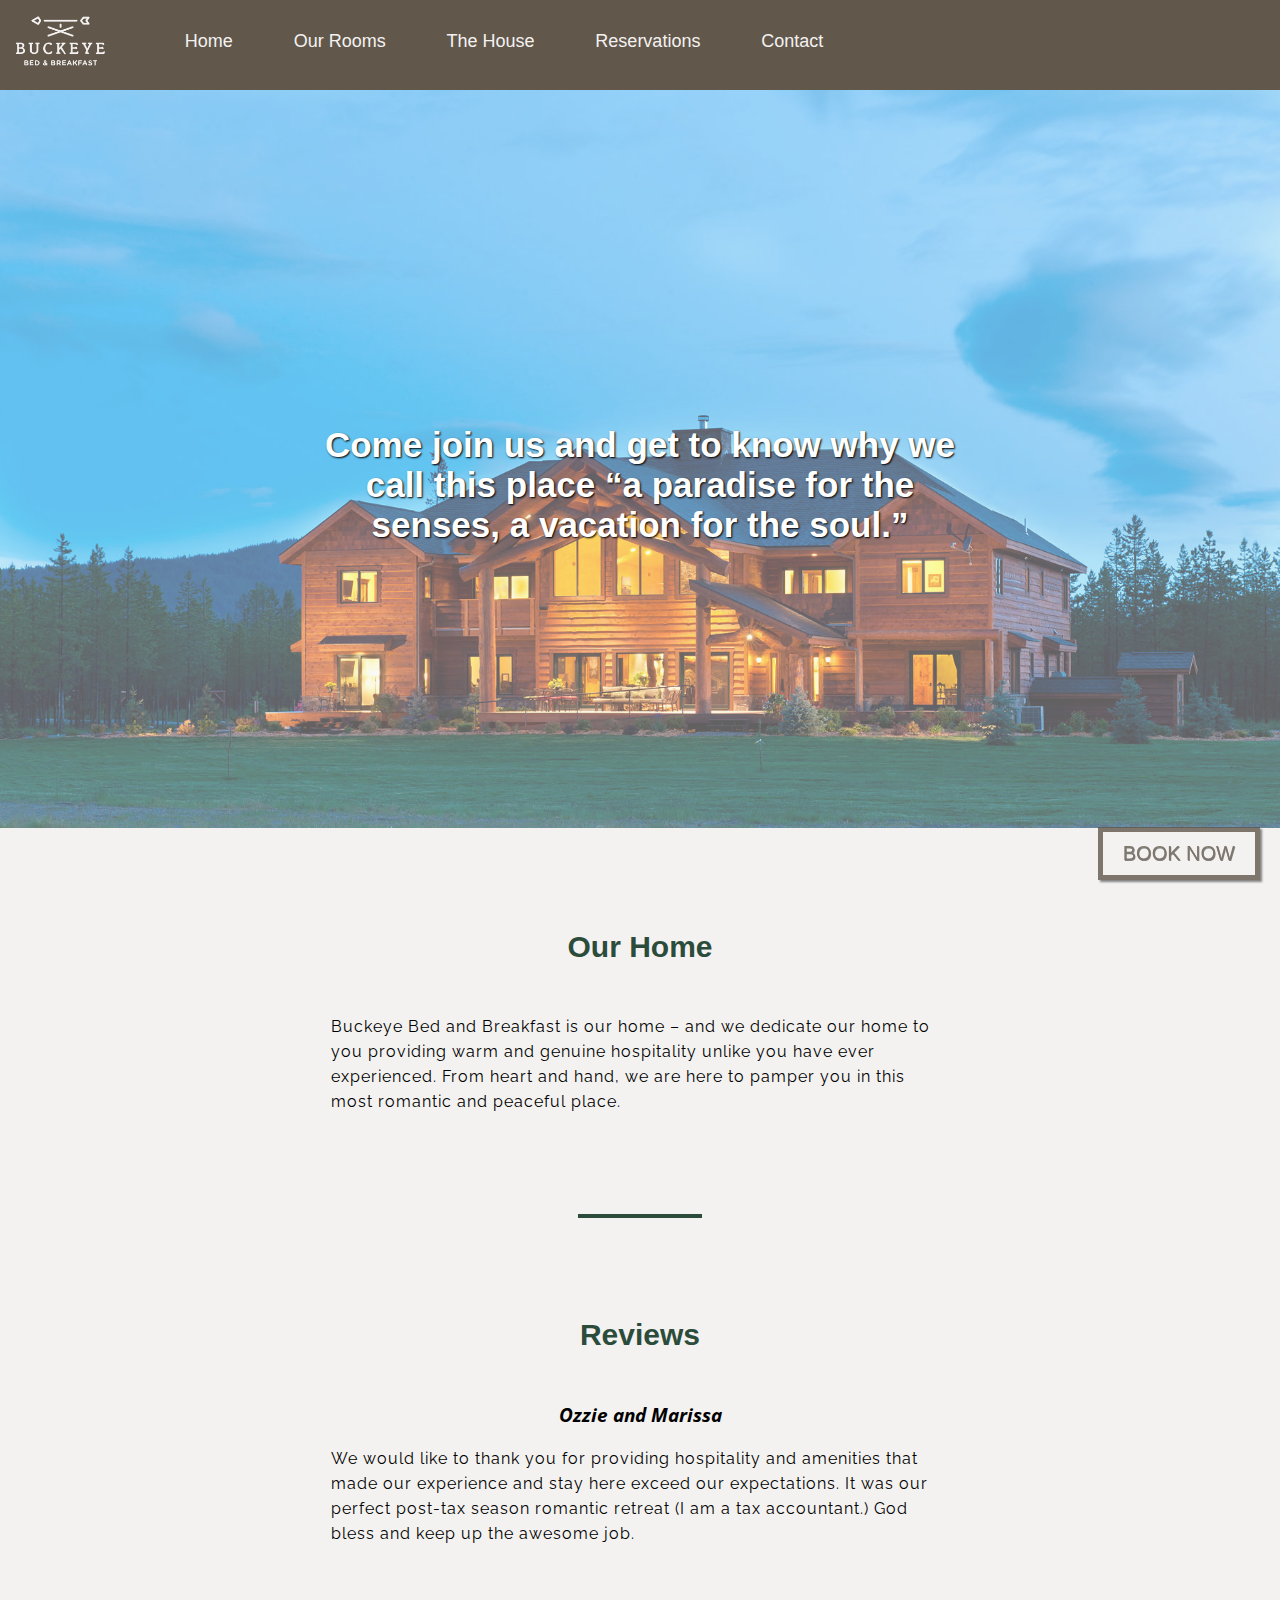
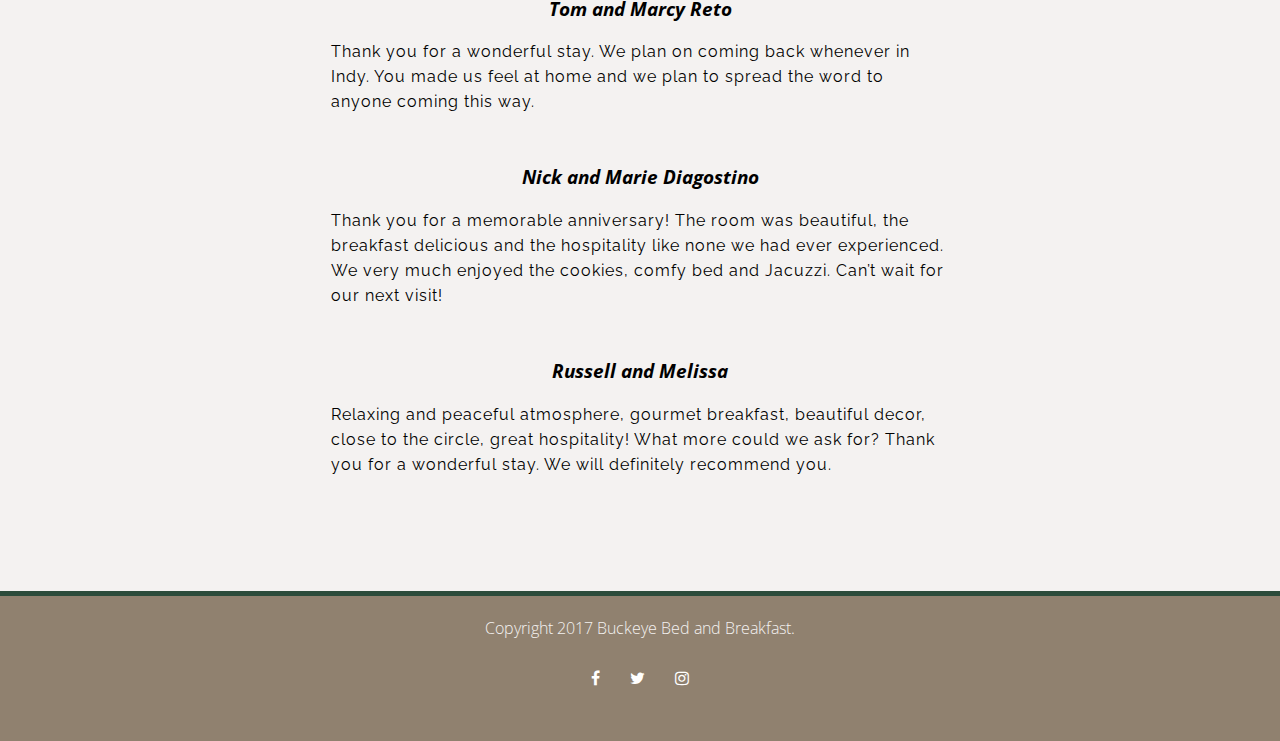
==== commit 086ecbdd: "Added changes to css" ====
--- a/prototype/index.html
+++ b/prototype/index.html
@@ -52,6 +52,7 @@
       </div>
       <main role = "main">
       <!-- Our Home -->
+        <div class = "narrow">
           <h2 class = "pheaders">Our Home</h2>
             <p class = "homepar">
               Buckeye Bed and Breakfast is our home – and we dedicate our home to you providing warm and genuine hospitality unlike you have ever experienced. From heart and hand, we are here to pamper you in this most romantic and peaceful place.
@@ -75,6 +76,7 @@
               <p>
                 Relaxing and peaceful atmosphere, gourmet breakfast, beautiful decor, close to the circle, great hospitality! What more could we ask for? Thank you for a wonderful stay. We will definitely recommend you.
               </p>
+          </div>
       </main>
       <a href="#" class="go-top">Go Top</a>
       <footer role="contentinfo">
--- a/prototype/style.css
+++ b/prototype/style.css
@@ -1,6 +1,10 @@
 @import url(https://fonts.googleapis.com/css?family=Lato);
 @import url(https://cdnjs.cloudflare.com/ajax/libs/font-awesome/4.6.3/css/font-awesome.css);
 @import url('https://fonts.googleapis.com/css?family=Open+Sans:300i,400,600i,700|PT+Sans:400,700|Raleway:300,400,700');
+
+* {
+  box-sizing: border-box;
+}
 
 body {
   padding: 0;
@@ -10,7 +14,6 @@
 
 header {
   background-color: #61574B;
-  display: flex;
   z-index: 100;
   padding: .5em;
 }
@@ -39,8 +42,8 @@
 .go-top {
   font-family: Raleway, sans-serif;
 	position: fixed;
-	bottom: 2em;
-	left: 2em;
+	bottom: 20px;
+	left: 20px;
 	text-decoration: none;
 	color: white;
 	background-color: rgba(0, 0, 0, 0.3);
@@ -87,7 +90,7 @@
 nav {
   width: 100%;
   margin: 0 auto;
-  margin-left: 3em;
+  text-align: center;
 }
 
 nav a {
@@ -106,6 +109,12 @@
   width: 100%;
 }
 
+.narrow {
+  max-width: 650px;
+  margin: 0 auto;
+  padding: 1em;
+}
+
 ul {
   display: inline;
 }
@@ -131,6 +140,7 @@
   max-width: 100px;
   height: 50px;
   padding: .5em;
+  box-sizing: content-box;
 }
 
 .join-us {
@@ -188,9 +198,12 @@
   font-family: 'Raleway';
   line-height: 25px;
   letter-spacing: 1px;
-  margin-left: 150px;
-  margin-right: 150px;
   text-align: left;
+}
+
+.price {
+  font-size: 16px;
+  font-weight: bold;
 }
 
 /* MOBILE MEDIA QUERIES */
@@ -276,8 +289,6 @@
     font-family: 'Raleway';
     line-height: 25px;
     letter-spacing: 1px;
-    margin-left: 100px;
-    margin-right: 100px;
     margin-bottom: 35px;
   }
 
@@ -285,8 +296,6 @@
     font-family: 'Raleway';
     line-height: 25px;
     letter-spacing: 1px;
-    margin-left: 100px;
-    margin-right: 100px;
   }
 
 }
@@ -306,8 +315,6 @@
     font-family: 'Raleway';
     line-height: 25px;
     letter-spacing: 1px;
-    margin-left: 50px;
-    margin-right: 50px;
     margin-bottom: 35px;
   }
 
@@ -315,8 +322,6 @@
     font-family: 'Raleway';
     line-height: 25px;
     letter-spacing: 1px;
-    margin-left: 50px;
-    margin-right: 50px;
   }
 
 }
@@ -336,8 +341,6 @@
     font-family: 'Raleway';
     line-height: 25px;
     letter-spacing: 1px;
-    margin-left: 20px;
-    margin-right: 20px;
     margin-bottom: 35px;
   }
 
@@ -345,8 +348,6 @@
     font-family: 'Raleway';
     line-height: 25px;
     letter-spacing: 1px;
-    margin-left: 20px;
-    margin-right: 20px;
   }
 
 }
@@ -362,6 +363,33 @@
 /* END MOBILE MEDIA QUERIES */
 
 /* DESKTOP MEDIA QUERIES */
+
+@media screen and (min-width: 700px) {
+
+  .form-field-group {
+    display: flex;
+    flex-wrap: wrap;
+    justify-content: space-between;
+  }
+
+  .form-div {
+    width: 45%;
+  }
+
+}
+
+@media screen and (min-width: 875px) {
+
+  header {
+    display: flex;
+  }
+
+  nav {
+    margin-left: 3em;
+    text-align: left;
+  }
+
+}
 
 @media screen and (min-width: 800px) {
 
@@ -401,8 +429,6 @@
     font-family: 'Raleway';
     line-height: 25px;
     letter-spacing: 1px;
-    margin-left: 125px;
-    margin-right: 125px;
     margin-bottom: 40px;
   }
 
@@ -410,8 +436,6 @@
     font-family: 'Raleway';
     line-height: 25px;
     letter-spacing: 1px;
-    margin-left: 125px;
-    margin-right: 125px;
   }
 
 }
@@ -439,9 +463,8 @@
   font-family: 'Raleway';
   line-height: 25px;
   letter-spacing: 1px;
-  margin-left: 150px;
-  margin-right: 150px;
   list-style-type: square;
+  text-align: left;
 }
 
 .room-title {
@@ -581,7 +604,7 @@
   overflow: hidden;
   left: 0;
   right: 0;
-  margin-top: 75px;
+  margin-top: 50px;
 }
 
 .footer-text {
@@ -688,10 +711,10 @@
 @media screen and (max-width: 500px) {
 
   .booknow {
-    bottom: 10px;
-    right: 10px;
-    text-shadow: .5 .5 .5 #666666;
-    font-size: 14px;
+    bottom: 20px;
+    right: 20px;
+    text-shadow: .3 .3 .3 #666666;
+    font-size: 16px;
     padding: 5px 10px 5px 10px;
     border: solid #61574B 3px;
   }
@@ -707,7 +730,7 @@
   .booknow {
     bottom: 15px;
     right: 15px;
-    text-shadow: .75 .75 .75 #666666;
+    text-shadow: .5 .5 .5 #666666;
     font-size: 18px;
     padding: 7.5px 15px 7.5px 15px;
     border: solid #61574B 4px;
@@ -833,15 +856,11 @@
 }
 
 /* Ensures that Flickity waits until CSS has loaded to calculate the height of the cells */
-/*
-.carousel {
-  margin-top: 2.6em;
-}
-*/
+
 
 .carousel:after {
   content: 'flickity';
-  display: none; /* hide :after */
+  display: none;
 }
 
 .caption {
@@ -875,6 +894,8 @@
 .flickity-page-dots .dot {
   background: #61574B !important;
 }
+
+
 
 form {
   display: block;
@@ -915,7 +936,8 @@
   border-radius: 3px;
   border: 2px solid #61574B;
   font-size: 14px;
-  margin-bottom: 10px;
+  margin-bottom: 20px;
+  width: 100%;
 }
 
 .form-text:focus {
@@ -1196,7 +1218,6 @@
 
 
 .pikaday__container {
-  display: inline-block;
   position: relative;
 }
 
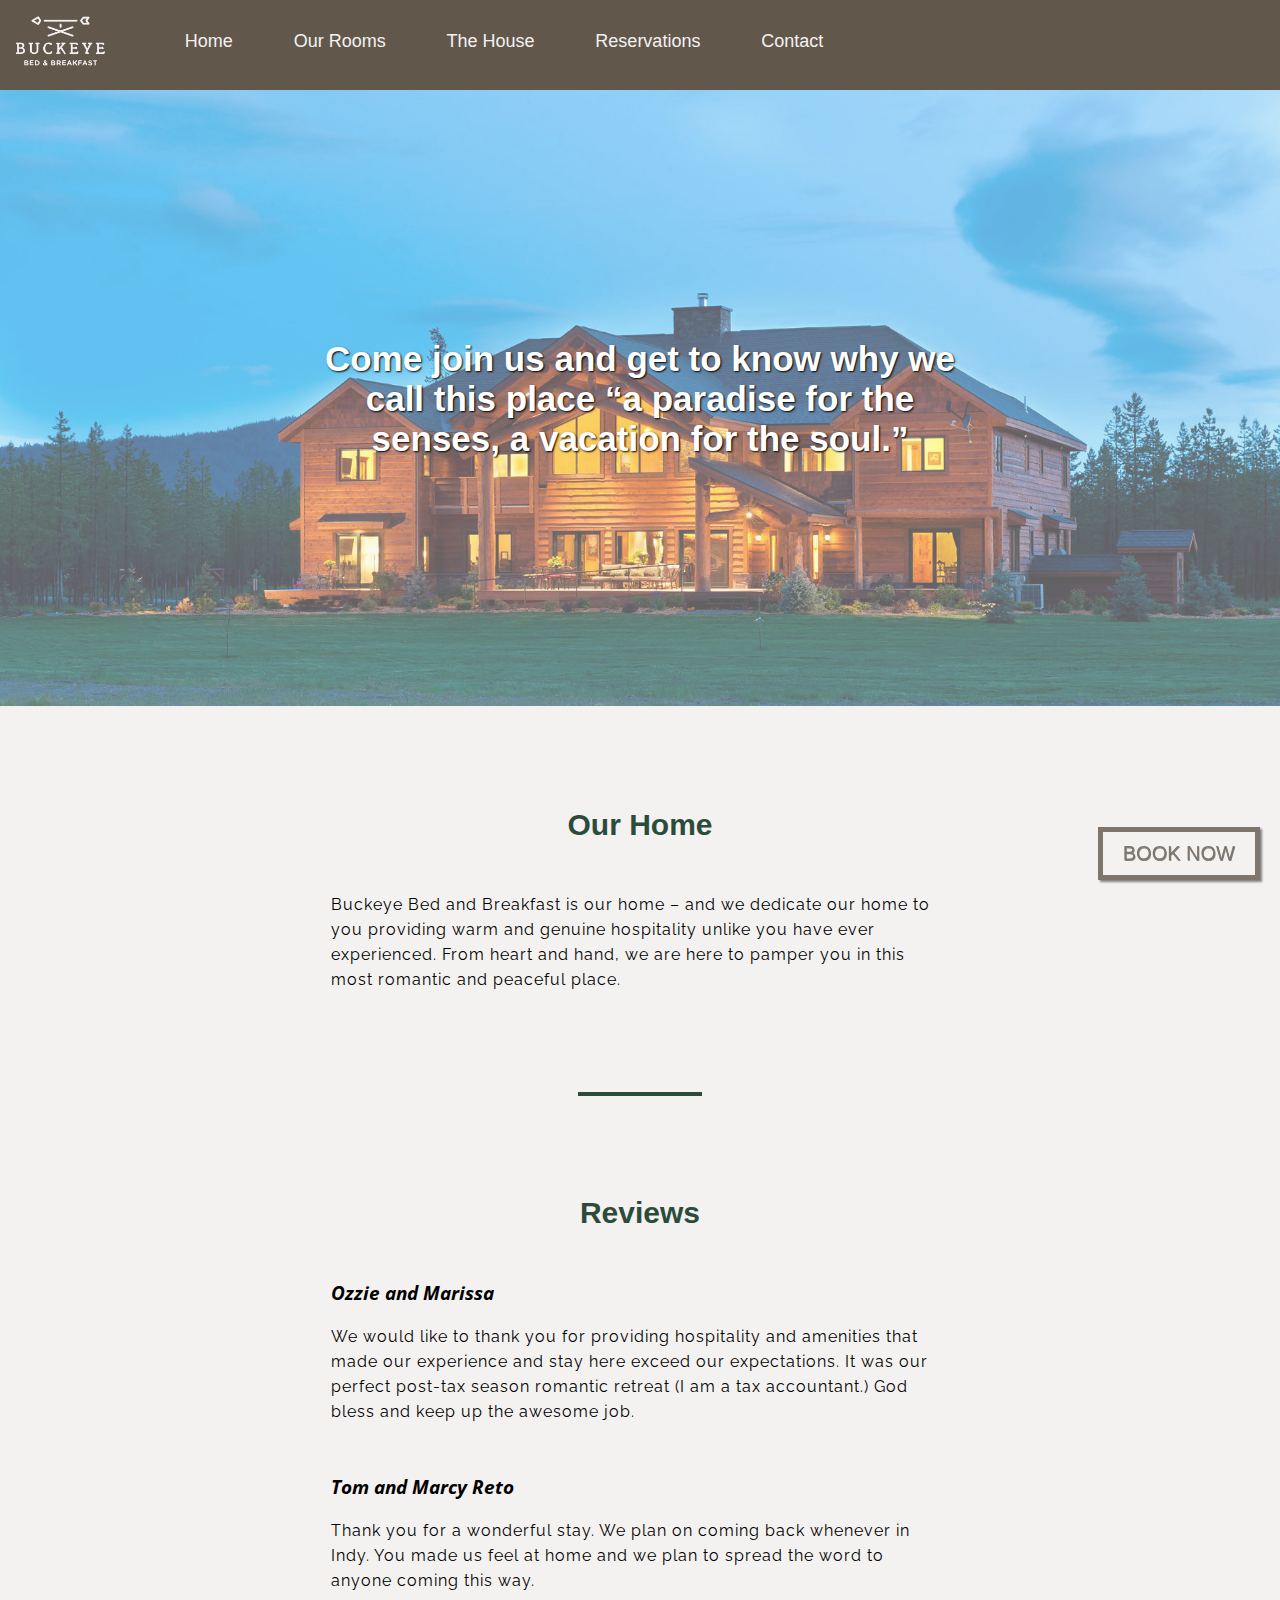
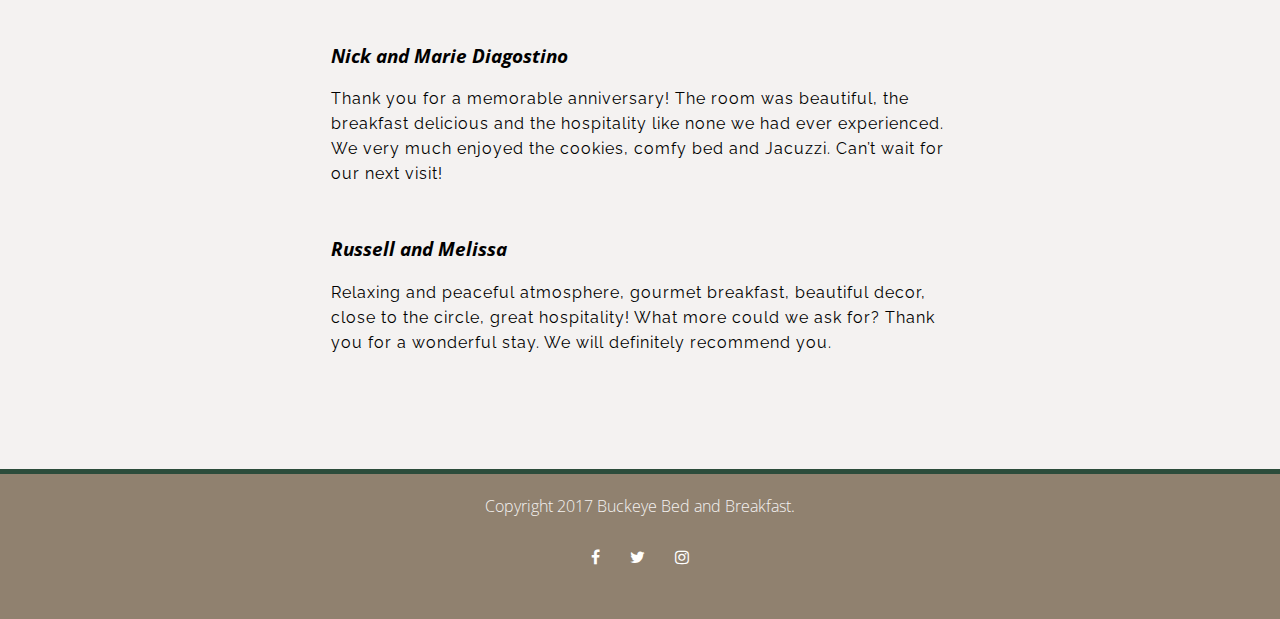
==== commit 30fe8d7d: "Changed css for all 3 pages" ====
--- a/prototype/index.html
+++ b/prototype/index.html
@@ -47,7 +47,7 @@
   <body>
       <!-- Come Join -->
       <div class = "container">
-        <img src = "img/house.jpg" alt = "Buckeye House" class = "buckeyehouse"/>
+        <img src = "img/house4.jpg" alt = "Buckeye House" class = "buckeyehouse"/>
         <h1 class = "join-us">Come join us and get to know why we call this place “a paradise for the senses, a vacation for the soul.”</h1>
       </div>
       <main role = "main">
@@ -60,19 +60,19 @@
           <hr class = "break-line"/>
       <!-- Reviews -->
           <h2 class = "pheaders reviewheader">Reviews</h2>
-            <h3 class = "reviewname">Ozzie and Marissa </h3>
+            <h3>Ozzie and Marissa </h3>
               <p>
                 We would like to thank you for providing hospitality and amenities that made our experience and stay here exceed our expectations. It was our perfect post-tax season romantic retreat (I am a tax accountant.) God bless and keep up the awesome job.
               </p>
-            <h3 class = "reviewname">Tom and Marcy Reto</h3>
+            <h3>Tom and Marcy Reto</h3>
               <p>
                 Thank you for a wonderful stay. We plan on coming back whenever in Indy. You made us feel at home and we plan to spread the word to anyone coming this way.
               </p>
-            <h3 class = "reviewname">Nick and Marie Diagostino</h3>
+            <h3>Nick and Marie Diagostino</h3>
               <p>
                 Thank you for a memorable anniversary! The room was beautiful, the breakfast delicious and the hospitality like none we had ever experienced. We very much enjoyed the cookies, comfy bed and Jacuzzi. Can’t wait for our next visit!
               </p>
-            <h3 class = "reviewname">Russell and Melissa</h3>
+            <h3>Russell and Melissa</h3>
               <p>
                 Relaxing and peaceful atmosphere, gourmet breakfast, beautiful decor, close to the circle, great hospitality! What more could we ask for? Thank you for a wonderful stay. We will definitely recommend you.
               </p>
--- a/prototype/style.css
+++ b/prototype/style.css
@@ -129,6 +129,11 @@
 
 .pets {
   text-decoration: underline !important;
+  color: #90816F;
+}
+
+.pets:visited {
+  color: #90816F;
 }
 
 .buckeyehouse {
@@ -151,6 +156,7 @@
   top: 50%;
   left: 50%;
   transform: translate(-50%, -50%);
+  font-size: 35px;
 }
 
 .break-line {
@@ -168,9 +174,8 @@
 }
 
 h1 {
-  padding-top: 50px;
   padding-bottom: 50px;
-  font-size: 35px;
+  font-size: 45px;
 }
 
 h2 {
@@ -190,7 +195,6 @@
 h3 {
   font-family: 'Open Sans', sans-serif;
   font-style: italic;
-  text-align: center;
   margin-top: 50px;
 }
 
@@ -217,19 +221,10 @@
   header {
     flex-wrap: wrap;
     width: 100%;
-    padding: 0;
   }
 
   nav {
     width: 100%;
-  }
-
-}
-
-@media screen and (min-width: 500px) and (max-width: 1280px) {
-
-  .room-image {
-    max-width: 500px;
   }
 
 }
@@ -262,7 +257,7 @@
 @media screen and (max-width: 450px) {
 
   .join-us {
-    font-size: 1em;
+    font-size: .9em;
     top: 55%;
   }
 
@@ -440,18 +435,21 @@
 
 }
 
+@media screen and (max-width: 700px) {
+
+  h1 {
+    padding-bottom: 50px;
+    font-size: 35px;
+  }
+
+}
+
 /* END DESKTOP MEDIA QUERIES */
 
 
 /* CENTERING TEXT */
 
 .pheaders {
-  display: flex;
-  justify-content: center;
-  align-items: center;
-}
-
-.reviewname {
   display: flex;
   justify-content: center;
   align-items: center;
@@ -749,7 +747,8 @@
   opacity: .9;
   font-family: 'Gill Sans', sans-serif;
   color: #F4F2F1;
-  padding: .6em 1.5em;
+  padding: 1em 1.5em;
+  border-radius: 2px;
 }
 
 .room-booknow:hover, .booknow:focus {
@@ -934,9 +933,9 @@
 .form-text {
   padding: 10px 20px;
   border-radius: 3px;
-  border: 2px solid #61574B;
+  border: 1px solid #61574B;
   font-size: 14px;
-  margin-bottom: 20px;
+  margin-bottom: 30px;
   width: 100%;
 }
 
@@ -944,19 +943,17 @@
   outline: 0;
 }
 
-.calendar {
-
-}
-
 .submit-btn {
+  width: 100%;
+  margin: 0 auto;
   background-color: #90816F;
   font-family: 'Gill Sans', sans-serif;
   color: #F4F2F1;
   padding: 15px 70px;
   text-align: center;
-  border-radius: 30px;
+  border-radius: 3px;
   border: none;
-  font-size: 16px;
+  font-size: 18px;
   text-decoration: none;
   cursor: pointer;
 }
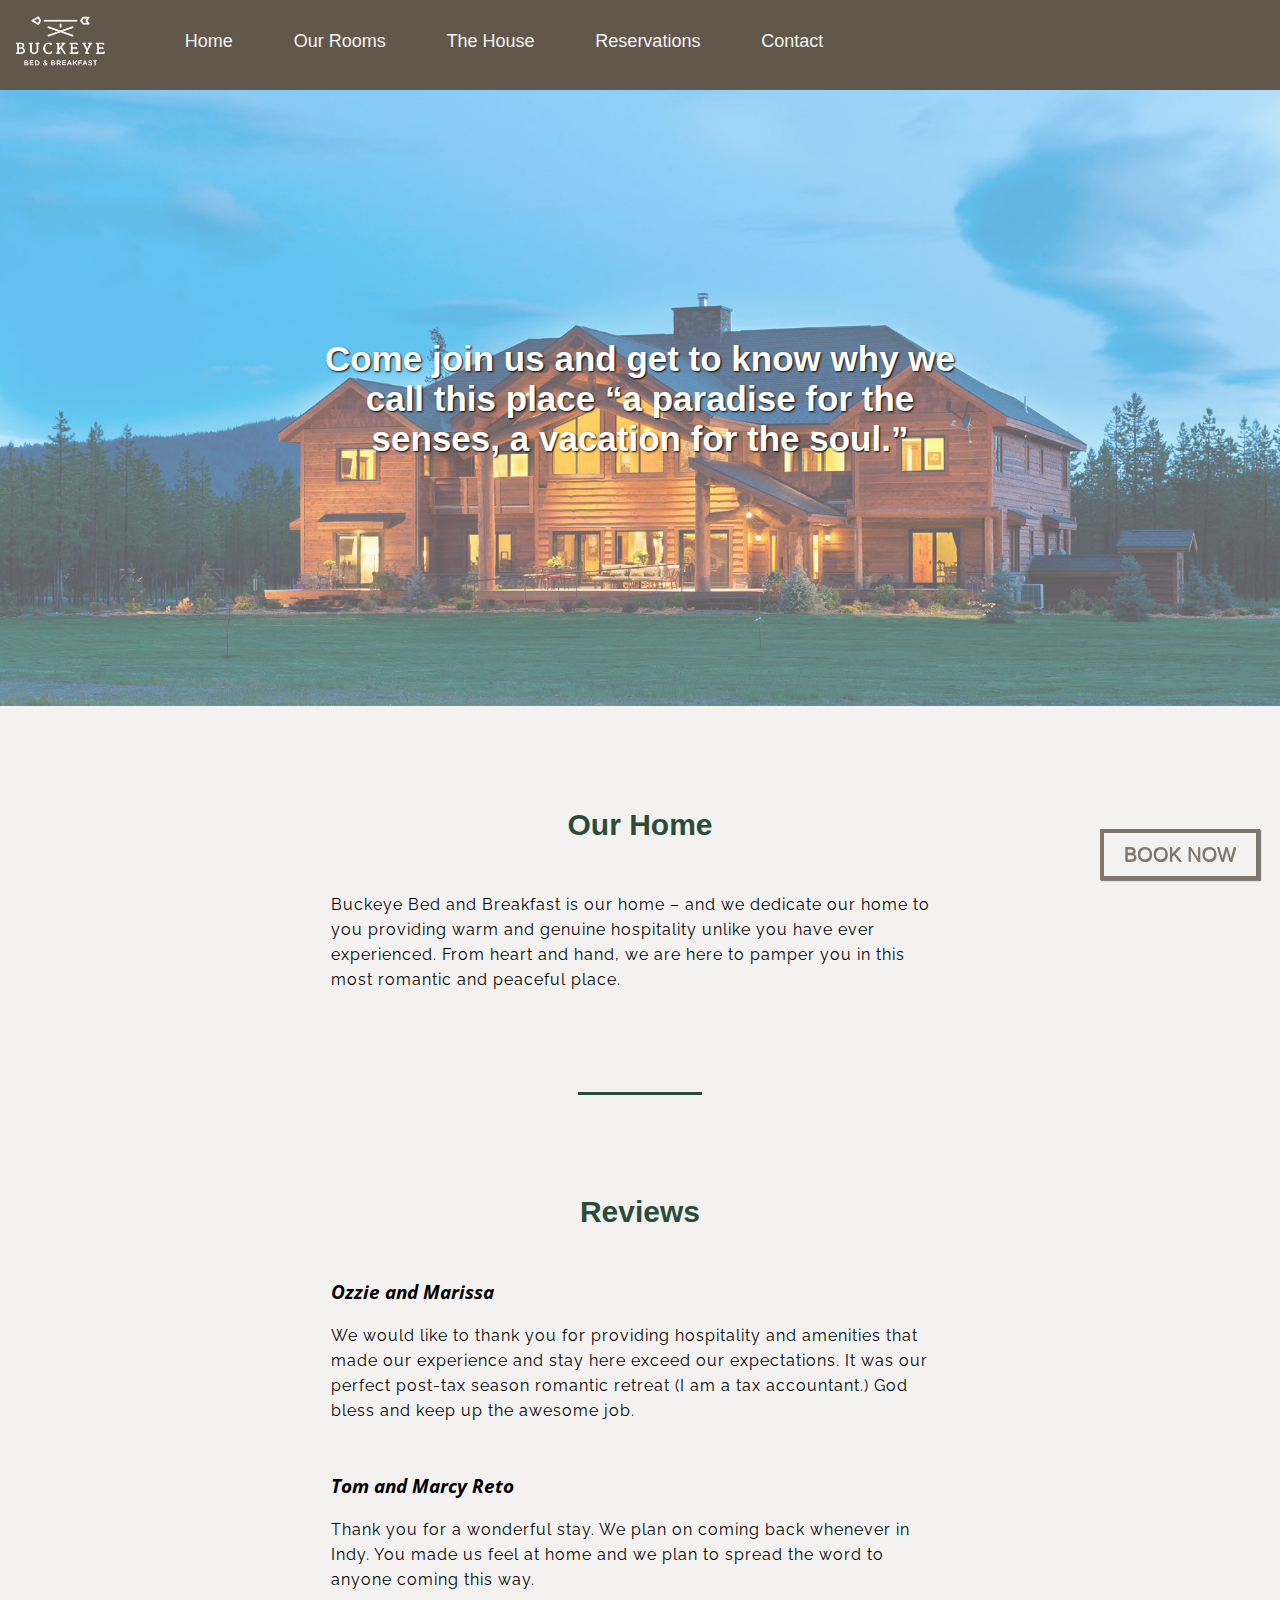
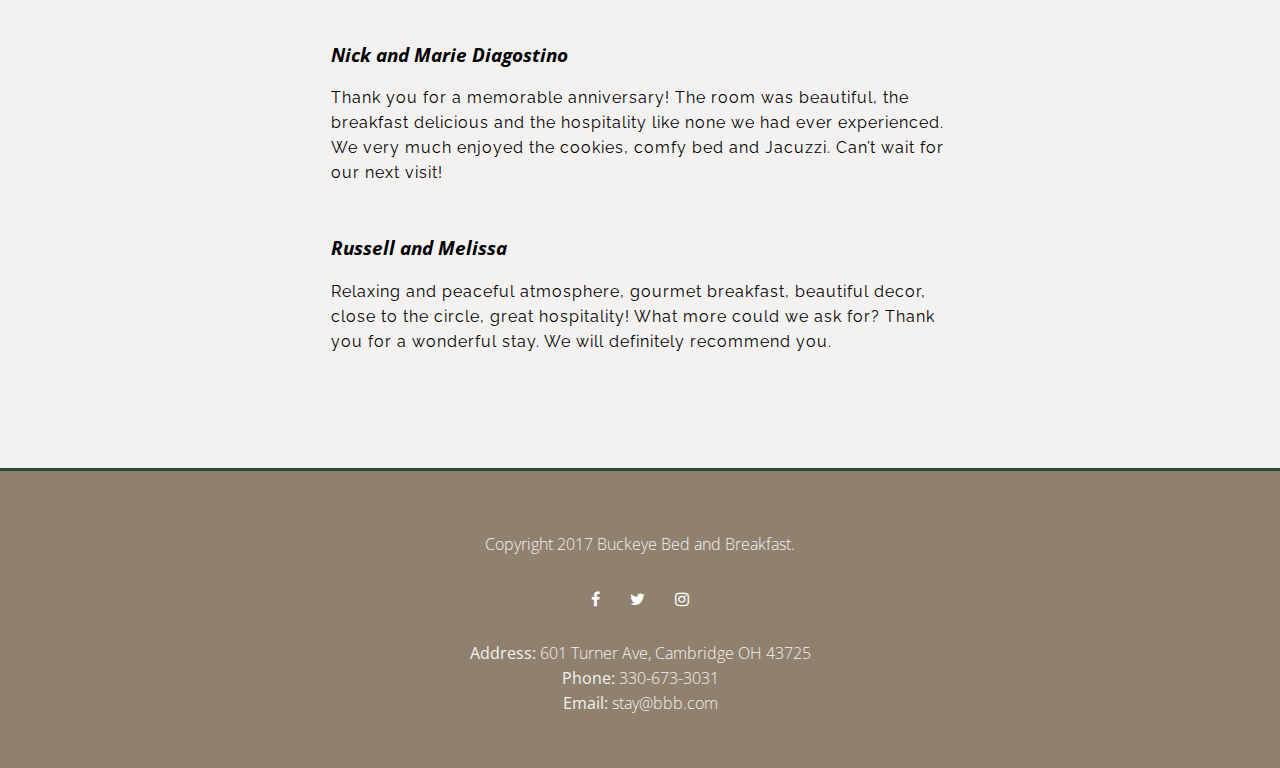
==== commit b4b625f9: "css" ====
--- a/prototype/index.html
+++ b/prototype/index.html
@@ -80,14 +80,25 @@
       </main>
       <a href="#" class="go-top">Go Top</a>
       <footer role="contentinfo">
-        <h4 class="footer-text">Copyright 2017 Buckeye Bed and Breakfast.</h4>
-        <div class="footer-social-icons">
-          <ul class="social-icons">
-            <li><a href="" class="social-icon"> <i class="fa fa-facebook"></i></a></li>
-            <li><a href="" class="social-icon"> <i class="fa fa-twitter"></i></a></li>
-            <li><a href="" class="social-icon"> <i class="fa fa-instagram"></i></a></li>
+          <h4 class="footer-text">Copyright 2017 Buckeye Bed and Breakfast.</h4>
+          <div class="footer-social-icons">
+            <ul class="social-icons">
+              <li><a href="" class="social-icon"> <i class="fa fa-facebook"></i></a></li>
+              <li><a href="" class="social-icon"> <i class="fa fa-twitter"></i></a></li>
+              <li><a href="" class="social-icon"> <i class="fa fa-instagram"></i></a></li>
+            </ul>
+          </div>
+          <ul class="footer-text">
+            <li>
+              <b>Address:</b> 601 Turner Ave, Cambridge OH 43725
+            </li>
+            <li>
+              <b>Phone:</b> 330-673-3031
+            </li>
+            <li>
+              <b>Email:</b> stay@bbb.com
+            </li>
           </ul>
-        </div>
       </footer>
       <!-- BOOK NOW -->
             <div>
--- a/prototype/style.css
+++ b/prototype/style.css
@@ -161,7 +161,7 @@
 
 .break-line {
   border: 0;
-  border-top: 4px solid #2C4C3B;
+  border-top: 3px solid #2C4C3B;
   width: 20%;
   margin-top: 100px;
   margin-bottom: 100px;
@@ -175,12 +175,12 @@
 
 h1 {
   padding-bottom: 50px;
-  font-size: 45px;
+  font-size: 40px;
 }
 
 h2 {
+  margin-top: 50px;
   margin-bottom: 50px;
-  margin-top: 50px;
   font-size: 30px;
 }
 
@@ -257,7 +257,7 @@
 @media screen and (max-width: 450px) {
 
   .join-us {
-    font-size: .9em;
+    font-size: 1em;
     top: 55%;
   }
 
@@ -435,7 +435,22 @@
 
 }
 
-@media screen and (max-width: 700px) {
+@media screen and (max-width: 500px) {
+
+  h1 {
+    padding-bottom: 40px;
+    font-size: 35px;
+  }
+
+  .res-header {
+    padding-top: 40px;
+    padding-bottom: 20px;
+    font-size: 30px;
+  }
+
+}
+
+@media screen and (min-width: 500px) and (max-width: 700px) {
 
   h1 {
     padding-bottom: 50px;
@@ -595,14 +610,15 @@
 
 footer {
   background-color: #90816F;
-  height: 150px;
-  border-top: 5px solid #2C4C3B;
+  height: 300px;
+  border-top: 3px solid #2C4C3B;
   width: 100%;
   position: absolute;
   overflow: hidden;
   left: 0;
   right: 0;
   margin-top: 50px;
+  padding: 1em;
 }
 
 .footer-text {
@@ -610,6 +626,17 @@
   font-weight: 300;
   color: #F4F2F1;
   text-align: center;
+  margin-top: 45px;
+  margin-bottom: 0;
+  line-height: 25px;
+}
+
+@media screen and (max-width: 450px) {
+
+  .footer-text {
+    font-size: 14px;
+  }
+
 }
 
 ul {
@@ -621,6 +648,7 @@
     display:block;
     margin: 0 auto;
     text-align: center;
+    padding: 1.5em;
 }
 .social-icon {
     color: #fff;
@@ -687,10 +715,10 @@
   font-size: 20px;
   background-color: #F4F2F1;
   padding: 10px 20px 10px 20px;
-  border: solid #61574B 5px;
+  border: solid #61574B 4px;
   text-decoration: none;
-  -webkit-box-shadow: 2px 2px 2px #666;
-  box-shadow: 2px 2px 2px #666;
+  -webkit-box-shadow: 1px 1px 1px #666;
+  box-shadow: 1px 1px 1px #666;
   opacity: .8;
 }
 
@@ -702,7 +730,7 @@
   text-decoration: none;
   color: #F4F2F1;
   background-color: #90816F;
-  border: solid #2C4C3B 5px;
+  border: solid #2C4C3B 4px;
   transition: all 0.3s ease 0s;
 }
 
@@ -772,6 +800,7 @@
   top: 50%;
   left: 50%;
   margin-top: 20px;
+  opacity: .9;
 }
 
 .js-tab-widget {
@@ -946,7 +975,8 @@
 .submit-btn {
   width: 100%;
   margin: 0 auto;
-  background-color: #90816F;
+  margin-top: 20px;
+  background: #90816F;
   font-family: 'Gill Sans', sans-serif;
   color: #F4F2F1;
   padding: 15px 70px;
@@ -954,9 +984,11 @@
   border-radius: 3px;
   border: none;
   font-size: 18px;
+  letter-spacing: 2px;
   text-decoration: none;
   cursor: pointer;
 }
+
 
 .submit-btn:hover, .submit-btn:focus {
   background-color: #61574B;
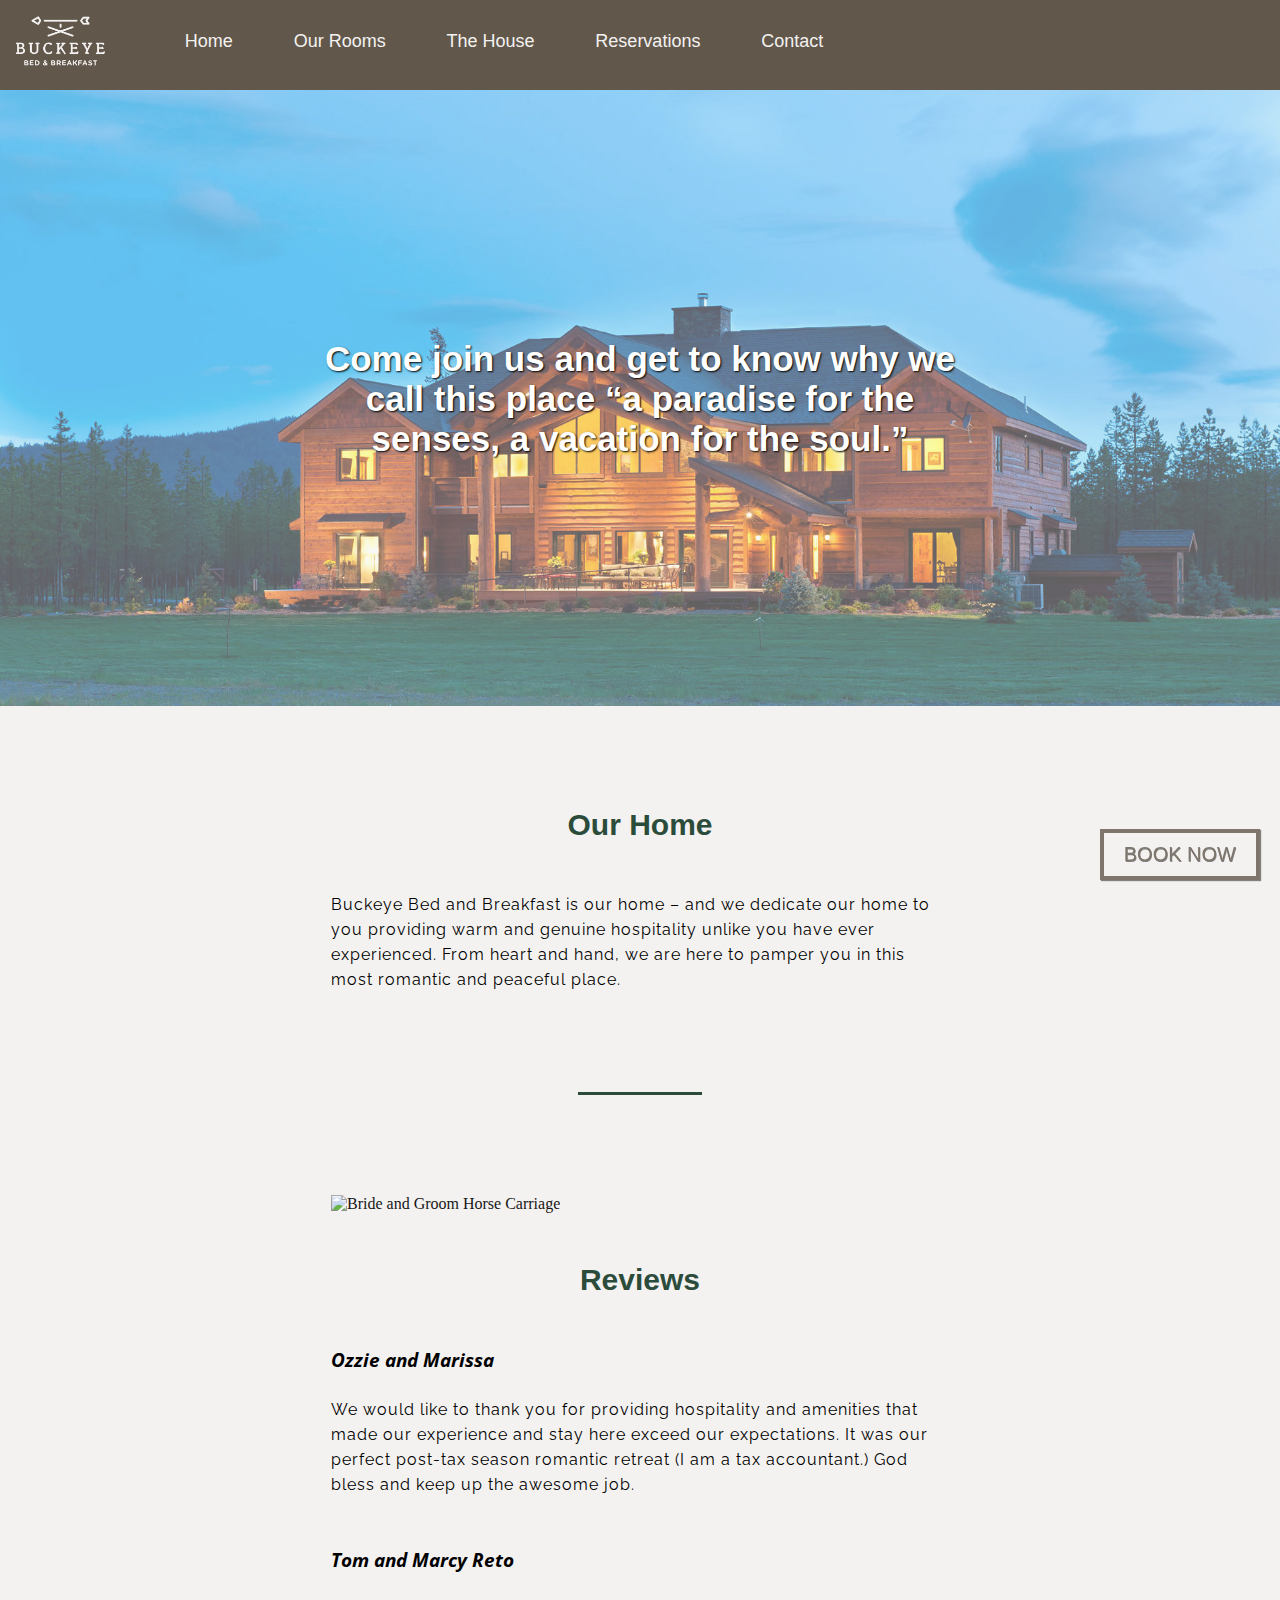
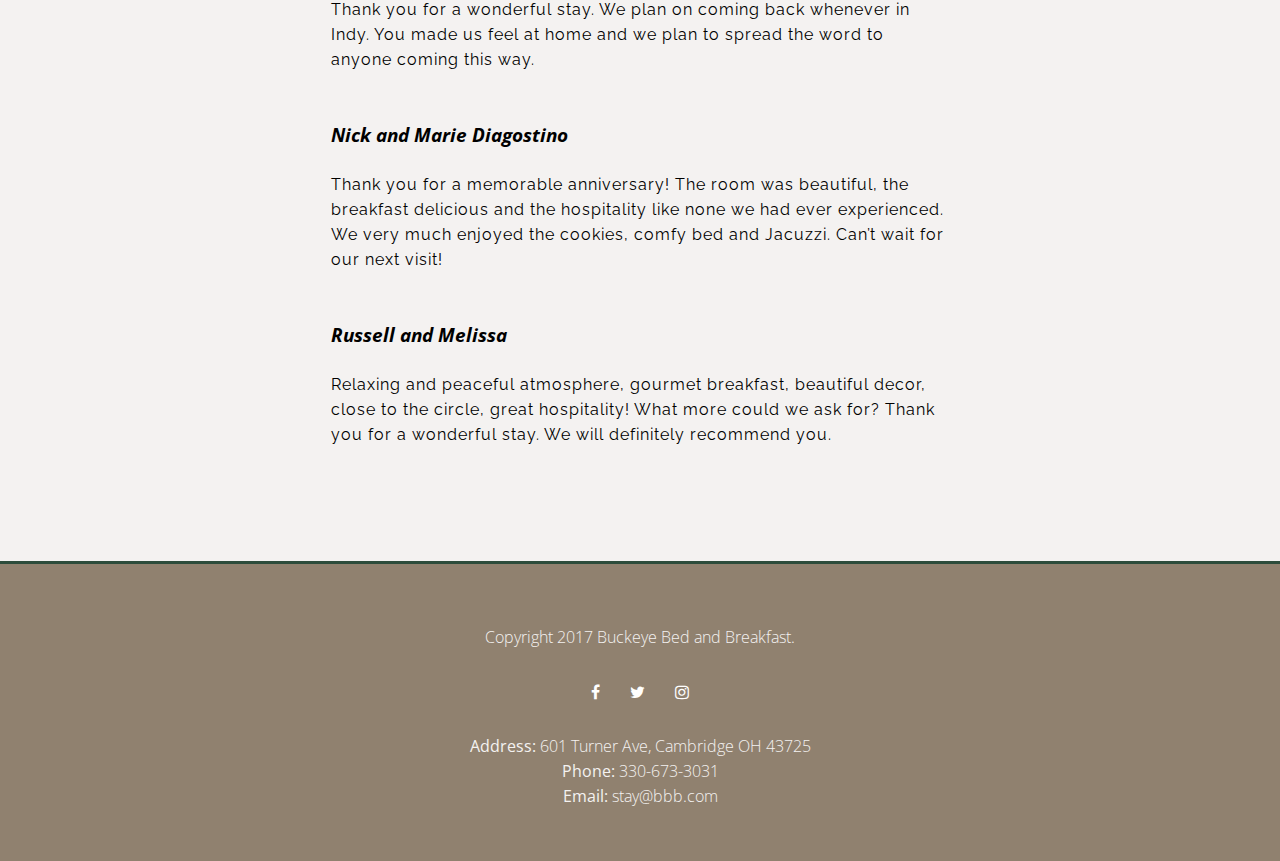
==== commit c656ee4a: "Updated CSS" ====
--- a/prototype/index.html
+++ b/prototype/index.html
@@ -58,6 +58,7 @@
               Buckeye Bed and Breakfast is our home – and we dedicate our home to you providing warm and genuine hospitality unlike you have ever experienced. From heart and hand, we are here to pamper you in this most romantic and peaceful place.
             </p>
           <hr class = "break-line"/>
+          <img src = "img/horseride.png" alt = "Bride and Groom Horse Carriage" class = "horseride"/>
       <!-- Reviews -->
           <h2 class = "pheaders reviewheader">Reviews</h2>
             <h3>Ozzie and Marissa </h3>
--- a/prototype/style.css
+++ b/prototype/style.css
@@ -167,6 +167,12 @@
   margin-bottom: 100px;
 }
 
+.horseride {
+  width: 100%;
+  margin: 0 auto;
+  opacity: .9;
+}
+
 h1, h2 {
   font-family: 'PT+Sans:400', sans-serif;
   color: #2C4C3B;
@@ -178,6 +184,10 @@
   font-size: 40px;
 }
 
+.res-header {
+  padding-bottom: 30px;
+}
+
 h2 {
   margin-top: 50px;
   margin-bottom: 50px;
@@ -196,6 +206,7 @@
   font-family: 'Open Sans', sans-serif;
   font-style: italic;
   margin-top: 50px;
+  margin-bottom: 25px;
 }
 
 p {
@@ -208,6 +219,7 @@
 .price {
   font-size: 16px;
   font-weight: bold;
+  margin-bottom: 60px;
 }
 
 /* MOBILE MEDIA QUERIES */
@@ -284,7 +296,6 @@
     font-family: 'Raleway';
     line-height: 25px;
     letter-spacing: 1px;
-    margin-bottom: 35px;
   }
 
   .roominfo {
@@ -310,7 +321,6 @@
     font-family: 'Raleway';
     line-height: 25px;
     letter-spacing: 1px;
-    margin-bottom: 35px;
   }
 
   .roominfo {
@@ -336,7 +346,6 @@
     font-family: 'Raleway';
     line-height: 25px;
     letter-spacing: 1px;
-    margin-bottom: 35px;
   }
 
   .roominfo {
@@ -424,7 +433,6 @@
     font-family: 'Raleway';
     line-height: 25px;
     letter-spacing: 1px;
-    margin-bottom: 40px;
   }
 
   .roominfo {
@@ -872,59 +880,6 @@
 
 /* RESERVATIONS */
 
-/* If you're using images in your slider, add this CSS to ensure they take up 100% of the available area */
-
-.carousel-cell {
-    width: 100%;
-}
-
-.carousel-cell img {
-    width: 100%;
-    height: auto;
-}
-
-/* Ensures that Flickity waits until CSS has loaded to calculate the height of the cells */
-
-
-.carousel:after {
-  content: 'flickity';
-  display: none;
-}
-
-.caption {
-  background: #F4F2F1;
-  margin: 0;
-  padding: 10px;
-  text-align: center;
-}
-
-/* big buttons, no circle */
-.flickity-prev-next-button {
-  width: 100px;
-  height: 100px;
-  background: transparent;
-}
-.flickity-prev-next-button:hover {
-  background: transparent;
-}
-/* arrow color */
-.flickity-prev-next-button .arrow {
-  fill: white;
-}
-.flickity-prev-next-button.no-svg {
-  color: white;
-}
-/* hide disabled button */
-.flickity-prev-next-button:disabled {
-  display: none;
-}
-
-.flickity-page-dots .dot {
-  background: #61574B !important;
-}
-
-
-
 form {
   display: block;
   flex-direction: row;
@@ -997,6 +952,13 @@
 
 .submit-btn:focus {
   outline: 0;
+}
+
+.spackage {
+  width: 100%;
+  margin: 0 auto;
+  opacity: .9;
+  margin-top: 5em;
 }
 
 
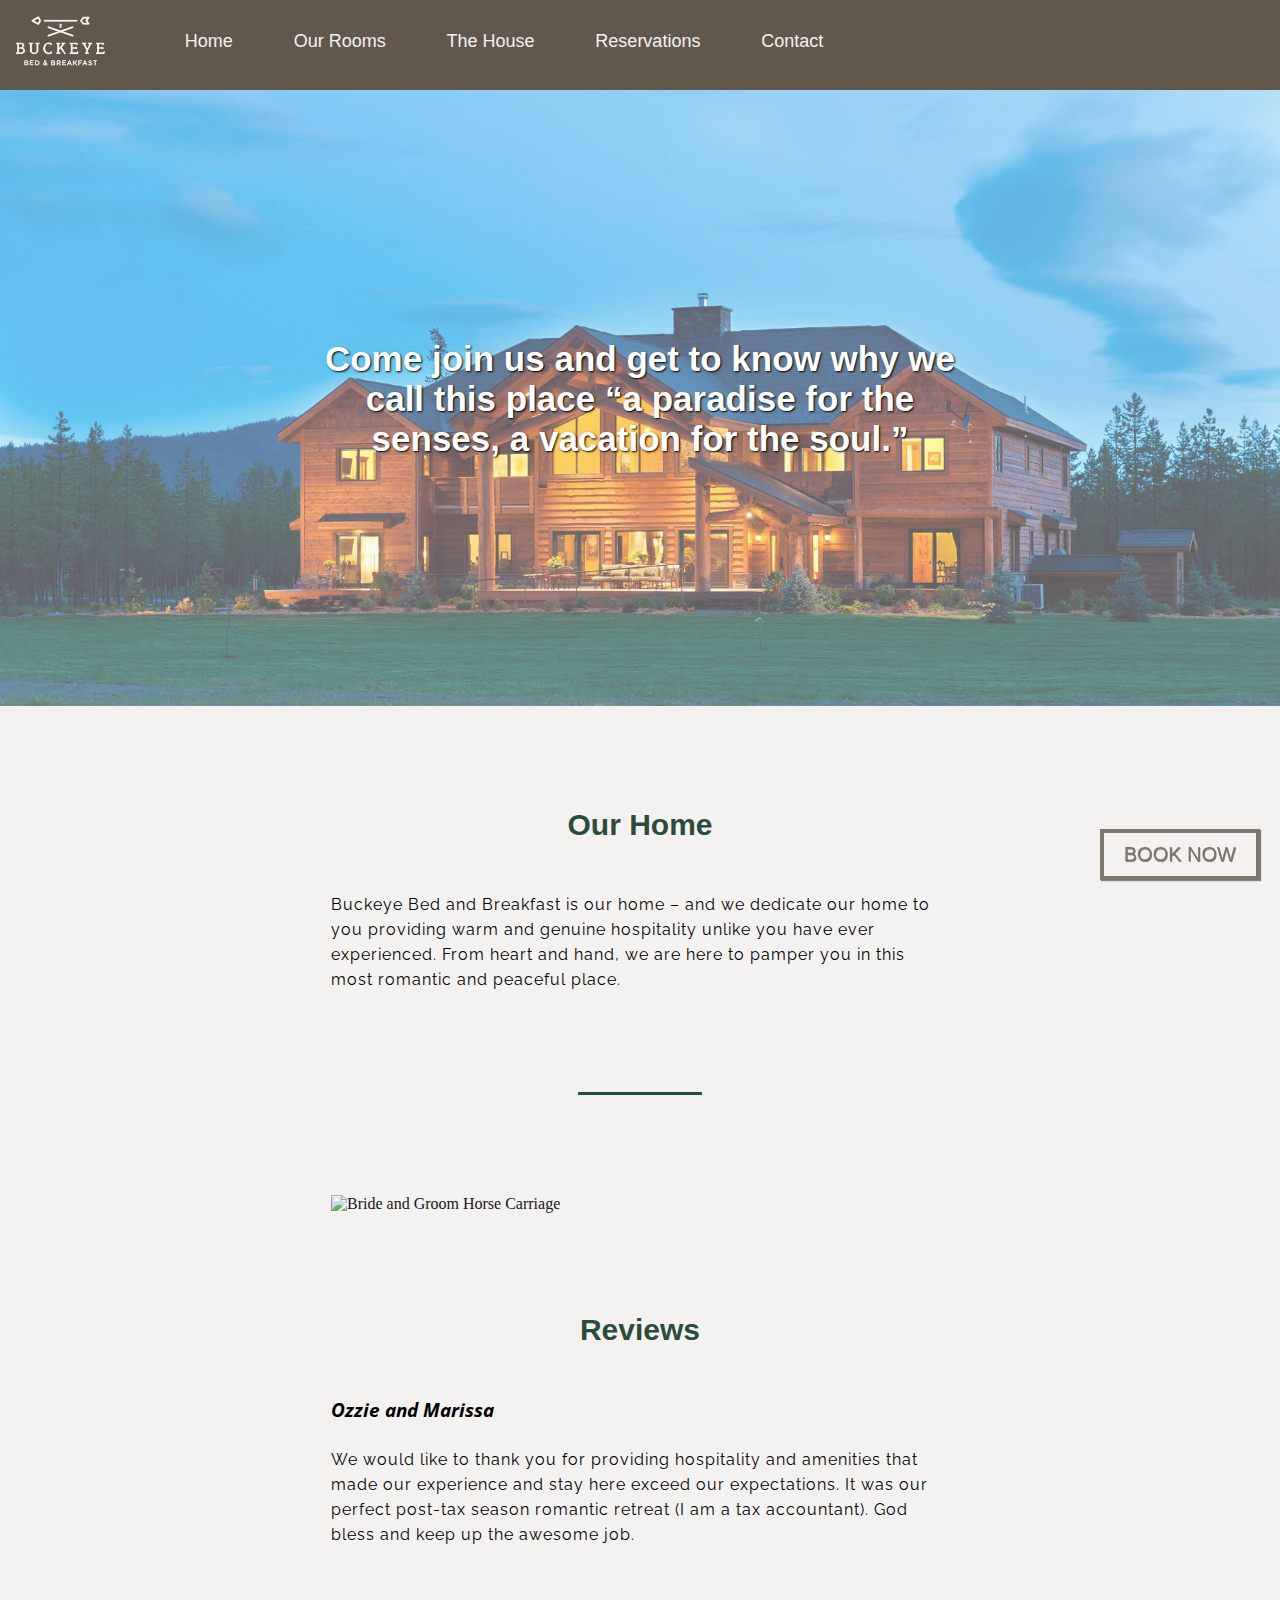
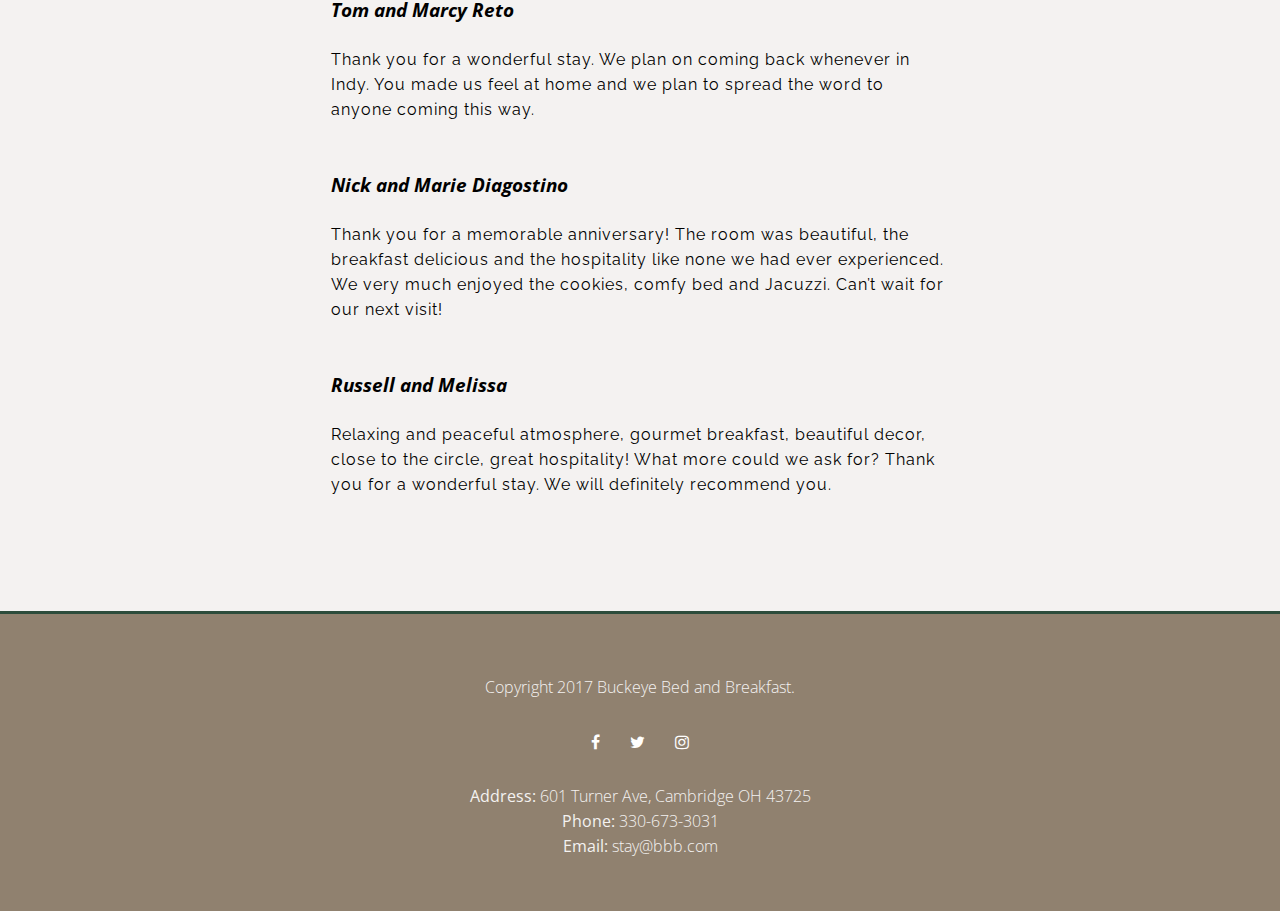
==== commit 72414503: "Edited a typo in the content" ====
--- a/prototype/index.html
+++ b/prototype/index.html
@@ -63,7 +63,7 @@
           <h2 class = "pheaders reviewheader">Reviews</h2>
             <h3>Ozzie and Marissa </h3>
               <p>
-                We would like to thank you for providing hospitality and amenities that made our experience and stay here exceed our expectations. It was our perfect post-tax season romantic retreat (I am a tax accountant.) God bless and keep up the awesome job.
+                We would like to thank you for providing hospitality and amenities that made our experience and stay here exceed our expectations. It was our perfect post-tax season romantic retreat (I am a tax accountant). God bless and keep up the awesome job.
               </p>
             <h3>Tom and Marcy Reto</h3>
               <p>
--- a/prototype/style.css
+++ b/prototype/style.css
@@ -171,6 +171,7 @@
   width: 100%;
   margin: 0 auto;
   opacity: .9;
+  margin-bottom: 50px;
 }
 
 h1, h2 {
@@ -233,6 +234,7 @@
   header {
     flex-wrap: wrap;
     width: 100%;
+    padding: .25em;
   }
 
   nav {
